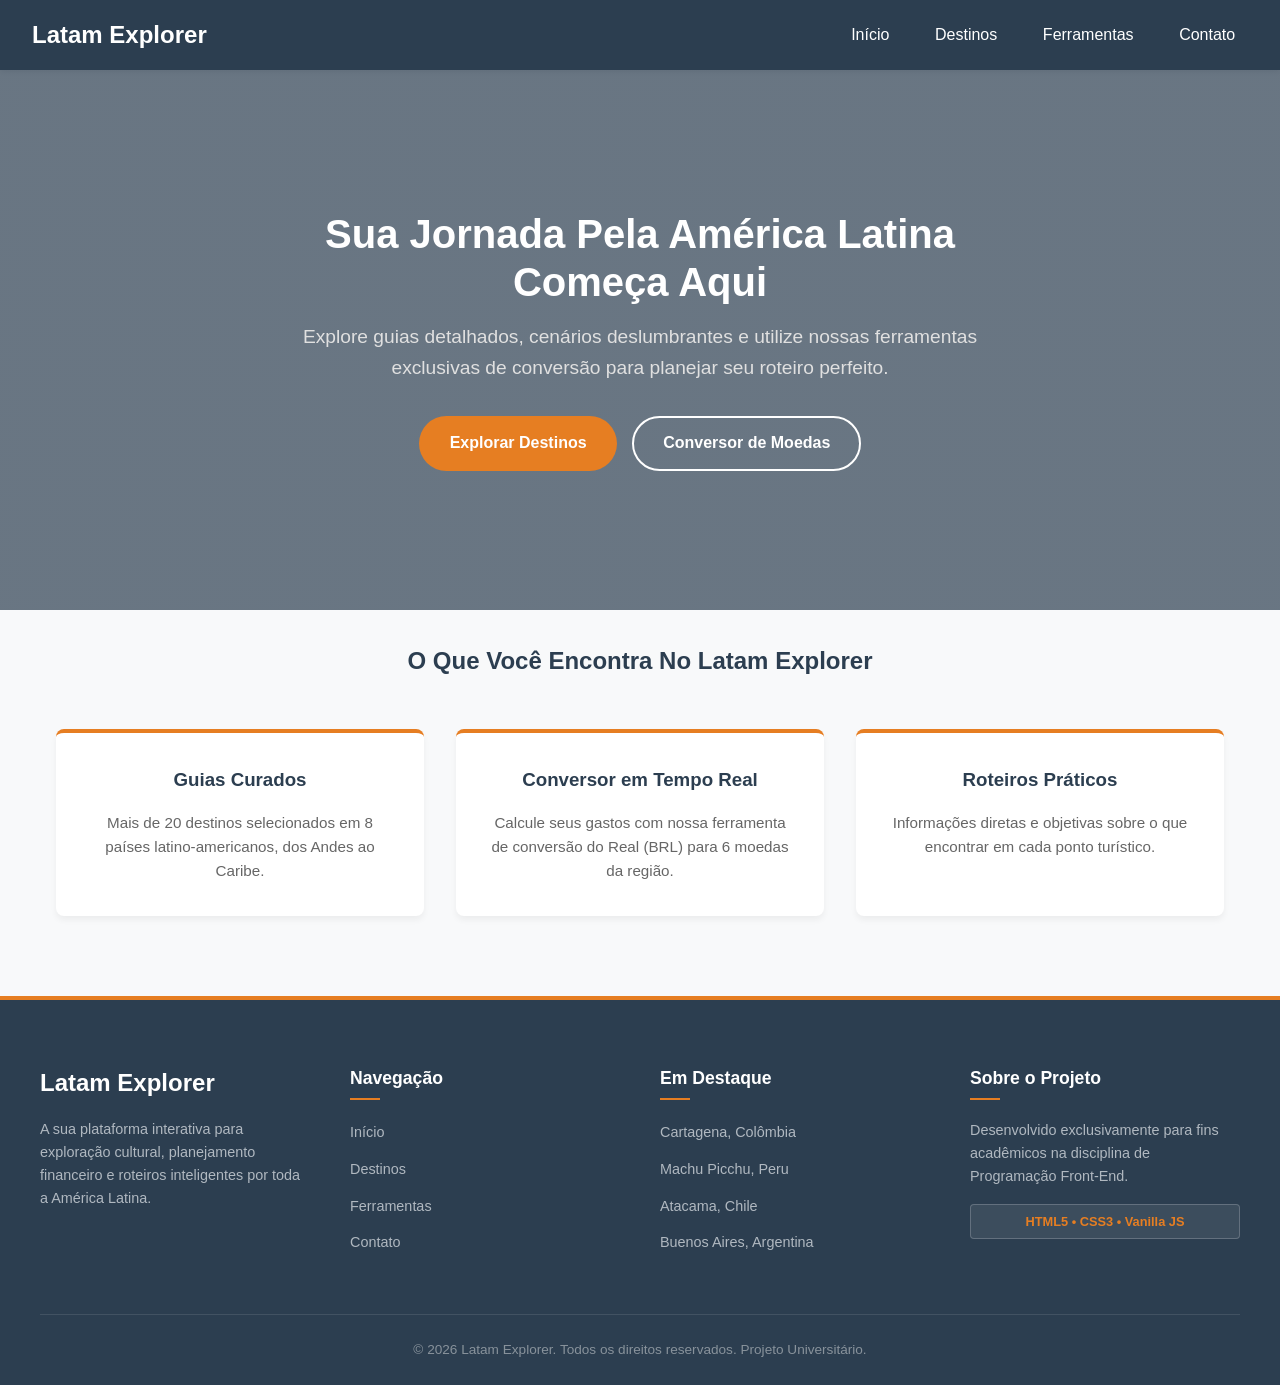
==== index.html @ 033f961c "feat: implementa conversor de moedas com FAQ e adiciona footer responsivo" ====
<!DOCTYPE html>
<html lang="pt-BR">

<head>
    <meta charset="UTF-8">
    <meta name="viewport" content="width=device-width, initial-scale=1.0">
    <meta name="description"
        content="Latam Explorer - A sua plataforma completa para descobrir destinos inacreditáveis, guias de viagem e utilitários financeiros para toda a América Latina.">
    <title>Latam Explorer | Descubra a América Latina</title>
    <link rel="stylesheet" href="css/style.css">
</head>

<body>
    <header>
        <div class="logo">Latam Explorer</div>
        <button id="btn-mobile" aria-label="Abrir Menu" aria-haspopup="true" aria-expanded="false">☰</button>
        <nav id="menu">
            <ul>
                <li><a href="index.html">Início</a></li>
                <li><a href="destinos.html">Destinos</a></li>
                <li><a href="ferramentas.html">Ferramentas</a></li>
                <li><a href="contato.html">Contato</a></li>
            </ul>
        </nav>
    </header>

    <main>
        <section class="hero">
            <div class="hero-content">
                <h1>Sua Jornada Pela América Latina Começa Aqui</h1>
                <p>Explore guias detalhados, cenários deslumbrantes e utilize nossas ferramentas exclusivas de conversão
                    para planejar seu roteiro perfeito.</p>
                <div class="hero-buttons">
                    <a href="destinos.html" class="btn btn-primary">Explorar Destinos</a>
                    <a href="ferramentas.html" class="btn btn-secondary">Conversor de Moedas</a>
                </div>
            </div>
        </section>

        <section class="features container">
            <h2 class="section-title">O Que Você Encontra No Latam Explorer</h2>
            <div class="grid-features">
                <div class="feature-card">
                    <h3>Guias Curados</h3>
                    <p>Mais de 20 destinos selecionados em 8 países latino-americanos, dos Andes ao Caribe.</p>
                </div>
                <div class="feature-card">
                    <h3>Conversor em Tempo Real</h3>
                    <p>Calcule seus gastos com nossa ferramenta de conversão do Real (BRL) para 6 moedas da região.</p>
                </div>
                <div class="feature-card">
                    <h3> Roteiros Práticos</h3>
                    <p>Informações diretas e objetivas sobre o que encontrar em cada ponto turístico.</p>
                </div>
            </div>
        </section>
    </main>

    <footer class="footer-moderno">
        <div class="footer-container">
            <!-- Coluna 1: Sobre -->
            <div class="footer-col">
                <span class="footer-logo">Latam Explorer</span>
                <p>A sua plataforma interativa para exploração cultural, planejamento financeiro e roteiros inteligentes
                    por toda a América Latina.</p>
            </div>

            <!-- Coluna 2: Navegação Rápida -->
            <div class="footer-col">
                <h4>Navegação</h4>
                <ul>
                    <li><a href="index.html">Início</a></li>
                    <li><a href="destinos.html">Destinos</a></li>
                    <li><a href="ferramentas.html">Ferramentas</a></li>
                    <li><a href="contato.html">Contato</a></li>
                </ul>
            </div>

            <!-- Coluna 3: Destinos Populares -->
            <div class="footer-col">
                <h4>Em Destaque</h4>
                <ul>
                    <li><a href="destinos.html">Cartagena, Colômbia</a></li>
                    <li><a href="destinos.html">Machu Picchu, Peru</a></li>
                    <li><a href="destinos.html">Atacama, Chile</a></li>
                    <li><a href="destinos.html">Buenos Aires, Argentina</a></li>
                </ul>
            </div>

            <!-- Coluna 4: Projeto Acadêmico -->
            <div class="footer-col">
                <h4>Sobre o Projeto</h4>
                <p>Desenvolvido exclusivamente para fins acadêmicos na disciplina de Programação Front-End.</p>
                <span class="tech-badge">HTML5 • CSS3 • Vanilla JS</span>
            </div>
        </div>

        <!-- Linha de Copyright -->
        <div class="footer-bottom">
            <p>&copy; 2026 Latam Explorer. Todos os direitos reservados. Projeto Universitário.</p>
        </div>
    </footer>

    <script type="module" src="js/main.js"></script>
</body>

</html>
---- css/style.css ----
:root {
    --primary-color: #2c3e50;
    --secondary-color: #e67e22;
    --bg-light: #f8f9fa;
    --text-dark: #333;
}

* {
    margin: 0;
    padding: 0;
    box-sizing: border-box;
}

body {
    display: flex;
    flex-direction: column;
    min-height: 100vh;
    margin: 0;
    font-family: 'Segoe UI', Tahoma, Geneva, Verdana, sans-serif;
    background-color: var(--bg-light);
    color: var(--text-dark);
    line-height: 1.6;
}

main {
    flex-grow: 1;
}

/* --- Header --- */
header {
    background-color: var(--primary-color);
    color: white;
    padding: 1rem 2rem;
    display: flex;
    justify-content: space-between;
    align-items: center;
    box-shadow: 0 2px 5px rgba(0, 0, 0, 0.1);
}

.logo {
    font-size: 1.5rem;
    font-weight: bold;
    color: white;
    text-decoration: none;
}

/* --- Menu de Navegação (Desktop) --- */
nav ul {
    list-style: none;
    display: flex;
    gap: 20px;
    margin: 0;
    padding: 0;
    align-items: center;
}

nav a {
    color: white;
    text-decoration: none;
    font-weight: 500;
    padding: 0.5rem 0.8rem;
    border-radius: 4px;
    transition: background-color 0.3s ease;
}

nav a:hover {
    background-color: rgba(255, 255, 255, 0.1);
}

/* --- Botão Mobile --- */
#btn-mobile {
    display: none;
    background: none;
    color: white;
    border: none;
    font-size: 1.5rem;
    cursor: pointer;
}

/* --- Container Geral --- */
.container {
    max-width: 1200px;
    margin: 0 auto;
    padding: 2rem 1rem;
}

.subtitulo {
    margin-bottom: 2rem;
    color: #666;
}

/* --- Hero Section (Início) --- */
.hero {
    background: linear-gradient(rgba(44, 62, 80, 0.7), rgba(44, 62, 80, 0.7)), url('../assets/hero-bg.jpg');
    background-size: cover;
    background-position: center;
    color: white;
    text-align: center;
    padding: 6rem 1rem;
    display: flex;
    justify-content: center;
    align-items: center;
    min-height: 60vh;
}

.hero-content {
    max-width: 700px;
}

.hero h1 {
    font-size: 2.5rem;
    margin-bottom: 1rem;
    line-height: 1.2;
}

.hero p {
    font-size: 1.2rem;
    margin-bottom: 2rem;
    color: #e0e0e0;
}

.hero-buttons {
    display: flex;
    gap: 15px;
    justify-content: center;
    flex-wrap: wrap;
}

/* --- Botões --- */
.btn {
    display: inline-block;
    padding: 0.8rem 1.8rem;
    border-radius: 30px;
    text-decoration: none;
    font-weight: bold;
    transition: all 0.3s ease;
    cursor: pointer;
    border: 2px solid transparent;
}

.btn-primary {
    background-color: var(--secondary-color);
    color: white;
}

.btn-primary:hover {
    background-color: #d35400;
    transform: scale(1.05);
}

.btn-secondary {
    background-color: transparent;
    color: white;
    border-color: white;
}

.btn-secondary:hover {
    background-color: white;
    color: var(--primary-color);
}

/* --- Features Section --- */
.section-title {
    text-align: center;
    margin-bottom: 3rem;
    color: var(--primary-color);
}

.grid-features {
    display: grid;
    grid-template-columns: repeat(auto-fit, minmax(250px, 1fr));
    gap: 2rem;
    padding-bottom: 3rem;
}

.feature-card {
    background: white;
    padding: 2rem;
    border-radius: 8px;
    text-align: center;
    box-shadow: 0 4px 6px rgba(0, 0, 0, 0.05);
    border-top: 4px solid var(--secondary-color);
}

.feature-card h3 {
    margin-bottom: 1rem;
    color: var(--primary-color);
}

.feature-card p {
    color: #666;
    font-size: 0.95rem;
}

/* --- Filtros por País --- */
.filtros-container {
    display: flex;
    flex-wrap: wrap;
    gap: 10px;
    margin-bottom: 2rem;
    justify-content: center;
}

.btn-filtro {
    background-color: white;
    color: var(--primary-color);
    border: 2px solid var(--primary-color);
    padding: 0.5rem 1rem;
    border-radius: 20px;
    cursor: pointer;
    font-weight: 600;
    transition: all 0.3s ease;
}

.btn-filtro:hover,
.btn-filtro.active {
    background-color: var(--primary-color);
    color: white;
}

/* --- Grid de Destinos --- */
.grid-destinos {
    display: grid;
    grid-template-columns: repeat(auto-fit, minmax(280px, 1fr));
    gap: 2rem;
    padding: 2rem 0;
}

/* --- Cards --- */
.card {
    background: white;
    border-radius: 8px;
    overflow: hidden;
    box-shadow: 0 4px 8px rgba(0, 0, 0, 0.1);
    transition: transform 0.3s ease;
    display: flex;
    flex-direction: column;
}

.card:hover {
    transform: translateY(-5px);
}

.card-img {
    width: 100%;
    height: 200px;
    object-fit: cover;
    background-color: #ddd;
}

.card-content {
    padding: 1.5rem;
    display: flex;
    flex-direction: column;
    flex-grow: 1;
}

.card-content h3 {
    margin-bottom: 0.5rem;
    color: var(--primary-color);
}

.card-content p {
    margin-bottom: 1.5rem;
    font-size: 0.95rem;
    color: #555;
    flex-grow: 1;
}

.btn-link {
    text-decoration: none;
    color: var(--secondary-color);
    font-weight: bold;
    align-self: flex-start;
}

/* --- Página de Ferramentas (Conversor Antigo) --- */
.card-ferramenta {
    max-width: 550px;
    margin: 3rem auto;
    background: white;
    padding: 2.5rem;
    border-radius: 12px;
    box-shadow: 0 8px 20px rgba(0, 0, 0, 0.08);
    border-top: 5px solid var(--secondary-color);
}

.card-ferramenta h2 {
    color: var(--primary-color);
    margin-bottom: 0.5rem;
    font-size: 1.6rem;
}

.card-ferramenta .subtitulo {
    font-size: 0.95rem;
    color: #666;
    margin-bottom: 2rem;
}

.card-ferramenta .btn {
    width: 100%;
    padding: 1rem;
    font-size: 1rem;
    margin-top: 0.5rem;
}

/* --- Caixa de Resultado Dinâmica --- */
.box-resultado {
    margin-top: 1.5rem;
    padding: 1.2rem;
    background-color: #f0f7f4;
    border-left: 4px solid #27ae60;
    border-radius: 4px;
    text-align: center;
}

.box-resultado p {
    font-size: 1.2rem;
    font-weight: bold;
    color: #2c3e50;
    margin: 0;
}

/* --- Novo Conversor (Estilo Wise) --- */
.card-ferramenta-moderno {
    max-width: 520px;
    margin: 2rem auto 4rem auto;
    background: white;
    padding: 2rem;
    border-radius: 24px;
    box-shadow: 0 12px 35px rgba(0, 0, 0, 0.1);
    border: 1px solid #eaeaea;
}

.taxa-info {
    text-align: center;
    margin-bottom: 1.5rem;
    font-size: 0.9rem;
    color: #555;
}

.taxa-info p {
    font-weight: bold;
    color: #1a8d44;
    font-size: 1.05rem;
    margin-top: 0.2rem;
}

.input-moeda-box {
    background-color: #f7f7f7;
    border: 1px solid #e0e0e0;
    border-radius: 16px;
    padding: 1rem 1.2rem;
    transition: border-color 0.2s ease, background-color 0.2s ease;
}

.input-moeda-box:focus-within {
    border-color: #1a8d44;
    background-color: #fff;
    box-shadow: 0 0 0 3px rgba(26, 141, 68, 0.15);
}

.input-moeda-box label {
    display: block;
    font-size: 0.85rem;
    color: #666;
    margin-bottom: 0.4rem;
    font-weight: 600;
}

.input-wrapper {
    display: flex;
    justify-content: space-between;
    align-items: center;
    gap: 10px;
}

.input-wrapper input {
    border: none;
    background: transparent;
    font-size: 1.6rem;
    font-weight: bold;
    color: #2c3e50;
    width: 60%;
    outline: none;
}

.input-wrapper select {
    border: none;
    background-color: #e8ecef;
    padding: 0.5rem 0.8rem;
    border-radius: 20px;
    font-size: 1rem;
    font-weight: bold;
    color: #2c3e50;
    cursor: pointer;
    outline: none;
    transition: background-color 0.2s ease;
}

.input-wrapper select:hover {
    background-color: #dde3e8;
}

.btn-inverter-wrapper {
    display: flex;
    justify-content: center;
    margin: -12px 0;
    position: relative;
    z-index: 2;
}

.btn-inverter {
    background-color: #aae5b8;
    color: #1a8d44;
    border: 3px solid white;
    width: 44px;
    height: 44px;
    border-radius: 50%;
    font-size: 1.3rem;
    cursor: pointer;
    display: flex;
    align-items: center;
    justify-content: center;
    transition: transform 0.3s ease, background-color 0.2s ease;
    box-shadow: 0 2px 8px rgba(0, 0, 0, 0.1);
}

.btn-inverter:hover {
    transform: rotate(180deg) scale(1.08);
    background-color: #8ce09e;
}

/* --- FAQ (Perguntas Frequentes) --- */
.faq-container {
    max-width: 700px;
    margin: 0 auto 4rem auto;
}

.faq-container h2 {
    text-align: center;
    font-size: 1.8rem;
    font-weight: 900;
    margin-bottom: 2rem;
    color: var(--primary-color);
    letter-spacing: -0.5px;
}

.faq-item {
    border-bottom: 1px solid #e0e0e0;
}

.faq-pergunta {
    width: 100%;
    background: none;
    border: none;
    padding: 1.5rem 0;
    display: flex;
    justify-content: space-between;
    align-items: center;
    text-align: left;
    font-size: 1.1rem;
    font-weight: bold;
    color: var(--primary-color);
    cursor: pointer;
}

.faq-icone {
    width: 32px;
    height: 32px;
    border-radius: 50%;
    background-color: #f0f0f0;
    display: flex;
    align-items: center;
    justify-content: center;
    font-size: 1.2rem;
    transition: transform 0.3s ease, background-color 0.3s ease;
}

.faq-item.active .faq-icone {
    transform: rotate(45deg);
    background-color: #aae5b8;
    color: #1a8d44;
}

.faq-resposta {
    max-height: 0;
    overflow: hidden;
    transition: max-height 0.3s ease;
}

.faq-resposta p {
    padding-bottom: 1.5rem;
    color: #555;
    line-height: 1.6;
    font-size: 0.95rem;
}

/* --- Formulários (Contato e Conversor) --- */
.contato-form {
    max-width: 600px;
    margin: 2rem auto;
    padding: 2rem;
    background: white;
    border-radius: 8px;
    box-shadow: 0 4px 6px rgba(0, 0, 0, 0.1);
}

.form-group {
    margin-bottom: 1.5rem;
    display: flex;
    flex-direction: column;
}

.form-group label {
    font-weight: 600;
    margin-bottom: 0.5rem;
    color: var(--primary-color);
    font-size: 0.95rem;
}

.form-group input,
.form-group select,
.form-group textarea {
    width: 100%;
    padding: 0.85rem;
    border: 1px solid #ccc;
    border-radius: 6px;
    font-size: 1rem;
    font-family: inherit;
    background-color: #fafafa;
    transition: border-color 0.3s ease, box-shadow 0.3s ease;
}

.form-group input:focus,
.form-group select:focus,
.form-group textarea:focus {
    outline: none;
    border-color: var(--secondary-color);
    box-shadow: 0 0 0 3px rgba(230, 126, 34, 0.15);
    background-color: white;
}

/* --- Footer Moderno --- */
.footer-moderno {
    background-color: var(--primary-color);
    color: #e0e0e0;
    padding: 4rem 1rem 1.5rem 1rem;
    margin-top: auto;
    border-top: 4px solid var(--secondary-color);
}

.footer-container {
    max-width: 1200px;
    margin: 0 auto;
    display: grid;
    grid-template-columns: repeat(auto-fit, minmax(220px, 1fr));
    gap: 2.5rem;
    padding-bottom: 3rem;
    border-bottom: 1px solid rgba(255, 255, 255, 0.1);
}

.footer-col {
    display: flex;
    flex-direction: column;
}

.footer-logo {
    font-size: 1.5rem;
    font-weight: bold;
    color: white;
    margin-bottom: 1rem;
    display: inline-block;
}

.footer-col h4 {
    color: white;
    font-size: 1.1rem;
    margin-bottom: 1.2rem;
    position: relative;
    padding-bottom: 0.5rem;
}

.footer-col h4::after {
    content: '';
    position: absolute;
    left: 0;
    bottom: 0;
    width: 30px;
    height: 2px;
    background-color: var(--secondary-color);
}

.footer-col p {
    font-size: 0.9rem;
    line-height: 1.6;
    color: #b0b8c0;
}

.footer-col ul {
    list-style: none;
    margin: 0;
    padding: 0;
}

.footer-col ul li {
    margin-bottom: 0.7rem;
}

.footer-col ul li a {
    color: #b0b8c0;
    text-decoration: none;
    font-size: 0.9rem;
    transition: color 0.3s ease, padding-left 0.3s ease;
}

.footer-col ul li a:hover {
    color: white;
    padding-left: 5px;
}

.tech-badge {
    display: inline-block;
    margin-top: 1rem;
    padding: 0.4rem 0.8rem;
    background-color: rgba(255, 255, 255, 0.08);
    border: 1px solid rgba(255, 255, 255, 0.2);
    border-radius: 4px;
    font-size: 0.8rem;
    font-weight: 600;
    color: var(--secondary-color);
    text-align: center;
}

.footer-bottom {
    max-width: 1200px;
    margin: 1.5rem auto 0 auto;
    text-align: center;
    font-size: 0.85rem;
    color: #88929b;
}

/* --- Responsividade (Mobile) --- */
@media (max-width: 768px) {
    #btn-mobile {
        display: block;
    }

    #menu {
        display: none;
        position: absolute;
        top: 60px;
        right: 0;
        width: 100%;
        background-color: var(--primary-color);
    }

    #menu.active {
        display: block;
    }

    nav ul {
        flex-direction: column;
        gap: 0;
    }

    nav a {
        display: block;
        padding: 1rem;
        text-align: center;
        border-top: 1px solid rgba(255, 255, 255, 0.1);
    }

    .hero {
        padding: 4rem 1rem;
        min-height: 50vh;
    }

    .hero h1 {
        font-size: 1.8rem;
    }

    .hero p {
        font-size: 1rem;
    }

    .hero-buttons {
        flex-direction: column;
        width: 100%;
    }

    .btn {
        width: 100%;
        text-align: center;
    }

    .card-ferramenta {
        margin: 1rem 0;
        padding: 1.5rem 1rem;
        border-radius: 8px;
    }

    .card-ferramenta h2 {
        font-size: 1.3rem;
    }

    .box-resultado p {
        font-size: 1rem;
    }

    .card-ferramenta-moderno {
        padding: 1.5rem 1rem;
        margin: 1rem 0 2rem 0;
        border-radius: 16px;
    }

    .input-wrapper input {
        font-size: 1.3rem;
        width: 55%;
    }

    .input-wrapper select {
        font-size: 0.9rem;
        padding: 0.4rem 0.6rem;
    }

    .faq-container h2 {
        font-size: 1.4rem;
    }

    .faq-pergunta {
        font-size: 0.95rem;
    }

    .footer-moderno {
        padding: 2.5rem 1rem 1rem 1rem;
        margin-top: 2rem;
    }

    .footer-container {
        gap: 1.8rem;
        padding-bottom: 2rem;
    }

    .footer-col {
        text-align: center;
        align-items: center;
    }

    .footer-col h4::after {
        left: 50%;
        transform: translateX(-50%);
    }

    .footer-col ul li a:hover {
        padding-left: 0;
    }
}
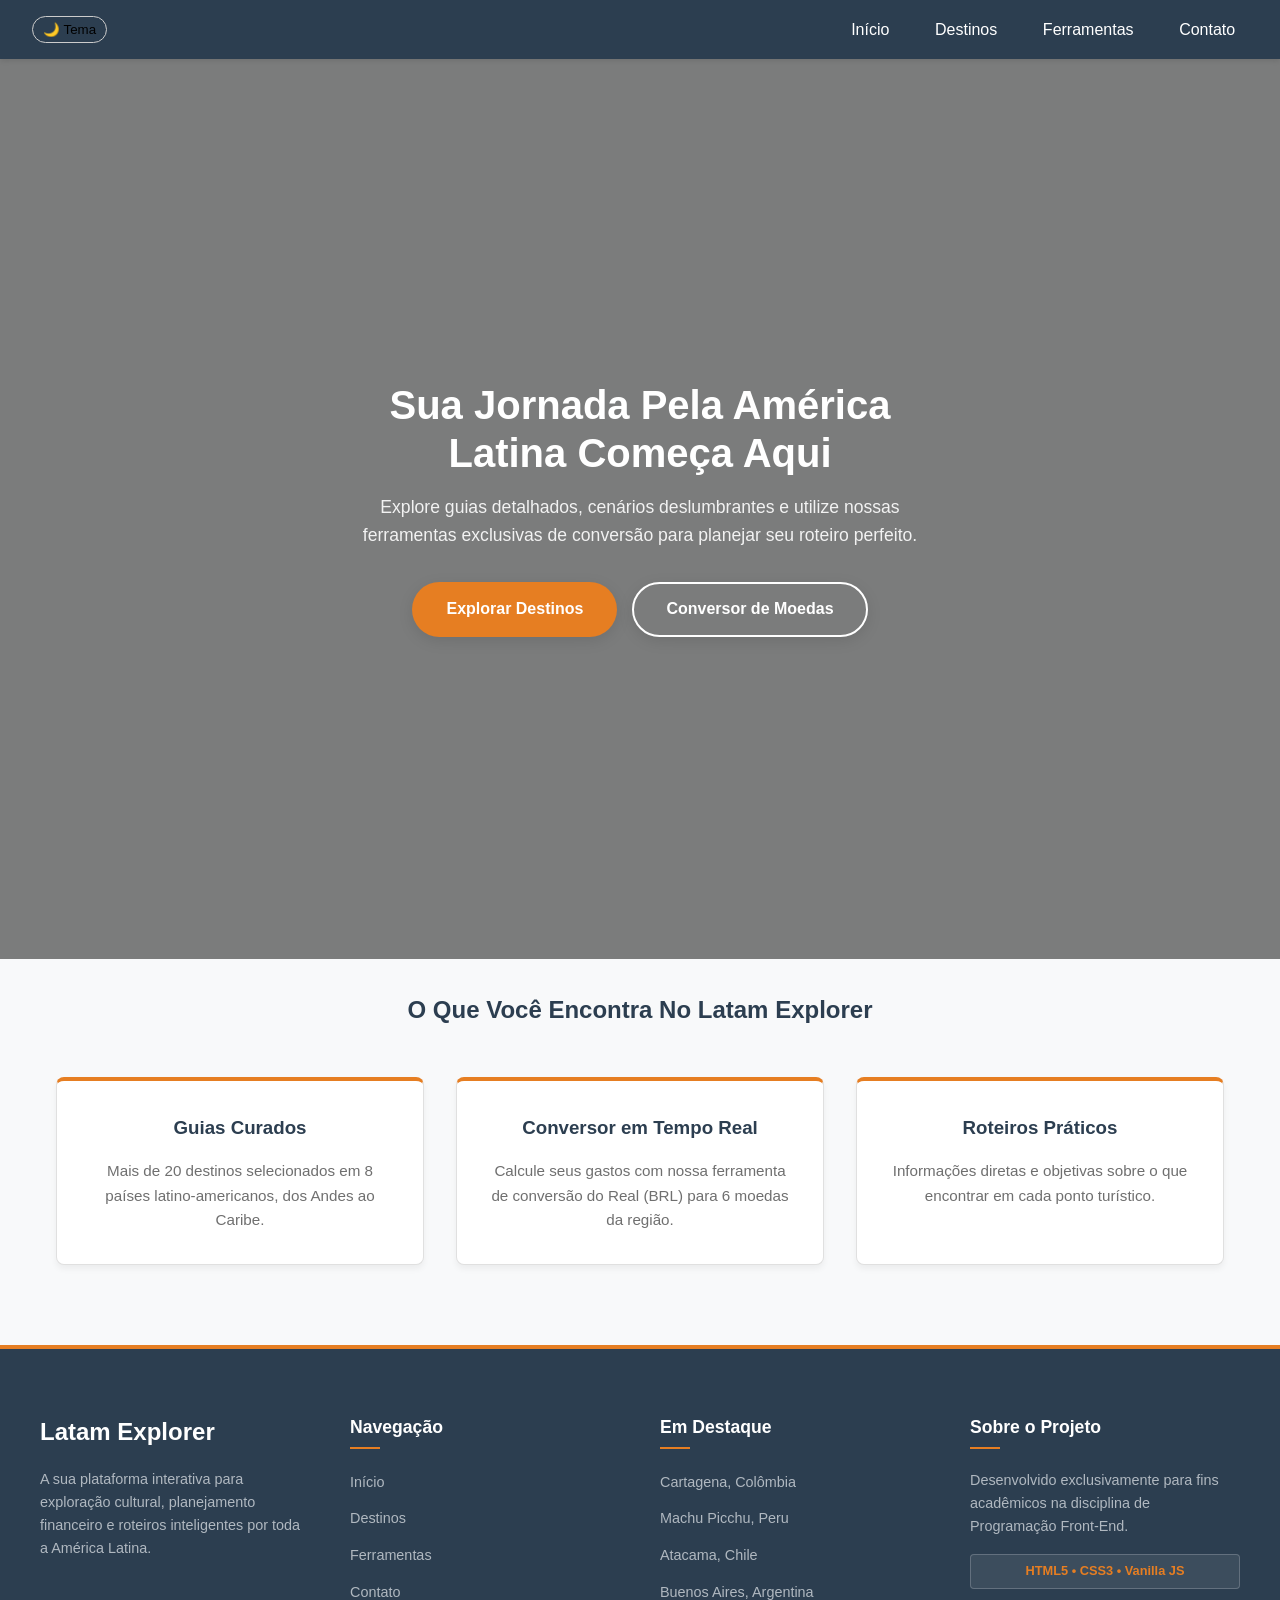
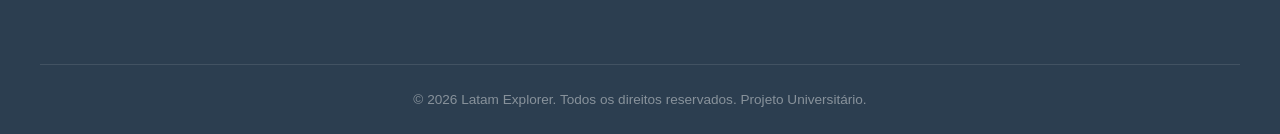
==== commit 0ecbcdad: "feat: adiciona imagem de fundo, centraliza hero-section e estiliza botões de navegação" ====
--- a/index.html
+++ b/index.html
@@ -6,14 +6,18 @@
     <meta name="viewport" content="width=device-width, initial-scale=1.0">
     <meta name="description"
         content="Latam Explorer - A sua plataforma completa para descobrir destinos inacreditáveis, guias de viagem e utilitários financeiros para toda a América Latina.">
-    <title>Latam Explorer | Descubra a América Latina</title>
+    <title>Latam Explorer</title>
     <link rel="stylesheet" href="css/style.css">
 </head>
 
 <body>
     <header>
-        <div class="logo">Latam Explorer</div>
-        <button id="btn-mobile" aria-label="Abrir Menu" aria-haspopup="true" aria-expanded="false">☰</button>
+        <div style="display: flex; align-items: center; gap: 15px;">
+            <button id="btn-theme"
+                style="background:none; border:1px solid #ccc; padding:5px 10px; border-radius:15px; cursor:pointer;">🌙
+                Tema</button>
+            <button id="btn-mobile" aria-label="Abrir Menu">☰</button>
+        </div>
         <nav id="menu">
             <ul>
                 <li><a href="index.html">Início</a></li>
@@ -25,15 +29,22 @@
     </header>
 
     <main>
-        <section class="hero">
+        <section class="hero-section">
             <div class="hero-content">
                 <h1>Sua Jornada Pela América Latina Começa Aqui</h1>
                 <p>Explore guias detalhados, cenários deslumbrantes e utilize nossas ferramentas exclusivas de conversão
                     para planejar seu roteiro perfeito.</p>
+
                 <div class="hero-buttons">
-                    <a href="destinos.html" class="btn btn-primary">Explorar Destinos</a>
-                    <a href="ferramentas.html" class="btn btn-secondary">Conversor de Moedas</a>
+                    <a href="destinos.html" class="btn btn-primary">
+                        Explorar Destinos
+                    </a>
+
+                    <a href="ferramentas.html" class="btn btn-secondary">
+                        Conversor de Moedas
+                    </a>
                 </div>
+            </div>
             </div>
         </section>
 
--- a/css/style.css
+++ b/css/style.css
@@ -1,10 +1,27 @@
+/* ==========================================================================
+   1. VARIÁVEIS E TEMA (DARK MODE)
+   ========================================================================== */
 :root {
     --primary-color: #2c3e50;
     --secondary-color: #e67e22;
     --bg-light: #f8f9fa;
     --text-dark: #333;
-}
-
+    --card-bg: #ffffff;
+    --border-color: #e0e0e0;
+}
+
+/* --- Tema Dark Mode --- */
+[data-theme="dark"] {
+    --bg-light: #121212;
+    --text-dark: #e0e0e0;
+    --card-bg: #1e1e1e;
+    --border-color: #333333;
+}
+
+
+/* ==========================================================================
+   2. BASE E LAYOUT GERAL
+   ========================================================================== */
 * {
     margin: 0;
     padding: 0;
@@ -20,6 +37,7 @@
     background-color: var(--bg-light);
     color: var(--text-dark);
     line-height: 1.6;
+    transition: background-color 0.3s ease, color 0.3s ease;
 }
 
 main {
@@ -28,6 +46,8 @@
 
 /* --- Header --- */
 header {
+    position: relative;
+    z-index: 1000;
     background-color: var(--primary-color);
     color: white;
     padding: 1rem 2rem;
@@ -35,6 +55,12 @@
     justify-content: space-between;
     align-items: center;
     box-shadow: 0 2px 5px rgba(0, 0, 0, 0.1);
+}
+
+.page-header {
+    text-align: center;
+    margin: 0 auto 2rem auto;
+    max-width: 800px;
 }
 
 .logo {
@@ -86,7 +112,8 @@
 
 .subtitulo {
     margin-bottom: 2rem;
-    color: #666;
+    color: var(--text-dark);
+    opacity: 0.7;
 }
 
 /* --- Hero Section (Início) --- */
@@ -103,8 +130,42 @@
     min-height: 60vh;
 }
 
+/* Container que envolve o conteúdo da página inicial (Estilo Parallax Fixo) */
+.hero-section {
+    background-image: url('https://images.openai.com/static-rsc-4/aBUroQYHBvQuEJxjXoneXDt2TBZSho1ijrZGRYrfNDwp98wpntPv3_xW5PpnB9-7lArK-gYWExbDPETE409_QKiV1glv_udfU5Fkt9Sl0cgHdOHsDJmwI2AS8d-G1NpppNFetw11tIo5Lnn2NF9FFMBXnlXUz7MyIWfqCzGX19a9FB4taNOyIcQQBI6swQQp?purpose=fullsize');
+    background-size: cover;
+    background-position: center;
+    background-repeat: no-repeat;
+    background-attachment: fixed;
+    /* Adiciona uma camada escura para o texto branco continuar legível */
+    background-blend-mode: overlay;
+    background-color: rgba(0, 0, 0, 0.5);
+    min-height: 100vh;
+    display: flex;
+    flex-direction: column;
+    justify-content: center;
+    align-items: center;
+    color: white;
+    padding: 2rem;
+    text-align: center;
+}
+
+/* Container específico para o texto não ficar gigante em telas wide */
 .hero-content {
-    max-width: 700px;
+    max-width: 600px;
+    margin: 0 auto;
+}
+
+.hero-content h1 {
+    font-size: 2.5rem;
+    margin-bottom: 1rem;
+    line-height: 1.2;
+}
+
+.hero-content p {
+    font-size: 1.1rem;
+    margin-bottom: 2rem;
+    opacity: 0.9;
 }
 
 .hero h1 {
@@ -119,6 +180,13 @@
     color: #e0e0e0;
 }
 
+/* Ajuste fino dos botões */
+.hero-buttons {
+    display: flex;
+    justify-content: center;
+    gap: 1rem;
+}
+
 .hero-buttons {
     display: flex;
     gap: 15px;
@@ -129,13 +197,14 @@
 /* --- Botões --- */
 .btn {
     display: inline-block;
-    padding: 0.8rem 1.8rem;
+    padding: 0.8rem 2rem;
     border-radius: 30px;
     text-decoration: none;
     font-weight: bold;
     transition: all 0.3s ease;
     cursor: pointer;
     border: 2px solid transparent;
+    box-shadow: 0 4px 15px rgba(0, 0, 0, 0.1);
 }
 
 .btn-primary {
@@ -150,13 +219,21 @@
 
 .btn-secondary {
     background-color: transparent;
-    color: white;
     border-color: white;
+    color: white;
 }
 
 .btn-secondary:hover {
     background-color: white;
     color: var(--primary-color);
+}
+
+/* Ajuste fino dos botões */
+.hero-buttons {
+    display: flex;
+    gap: 15px;
+    justify-content: center;
+    flex-wrap: wrap;
 }
 
 /* --- Features Section --- */
@@ -171,374 +248,6 @@
     grid-template-columns: repeat(auto-fit, minmax(250px, 1fr));
     gap: 2rem;
     padding-bottom: 3rem;
-}
-
-.feature-card {
-    background: white;
-    padding: 2rem;
-    border-radius: 8px;
-    text-align: center;
-    box-shadow: 0 4px 6px rgba(0, 0, 0, 0.05);
-    border-top: 4px solid var(--secondary-color);
-}
-
-.feature-card h3 {
-    margin-bottom: 1rem;
-    color: var(--primary-color);
-}
-
-.feature-card p {
-    color: #666;
-    font-size: 0.95rem;
-}
-
-/* --- Filtros por País --- */
-.filtros-container {
-    display: flex;
-    flex-wrap: wrap;
-    gap: 10px;
-    margin-bottom: 2rem;
-    justify-content: center;
-}
-
-.btn-filtro {
-    background-color: white;
-    color: var(--primary-color);
-    border: 2px solid var(--primary-color);
-    padding: 0.5rem 1rem;
-    border-radius: 20px;
-    cursor: pointer;
-    font-weight: 600;
-    transition: all 0.3s ease;
-}
-
-.btn-filtro:hover,
-.btn-filtro.active {
-    background-color: var(--primary-color);
-    color: white;
-}
-
-/* --- Grid de Destinos --- */
-.grid-destinos {
-    display: grid;
-    grid-template-columns: repeat(auto-fit, minmax(280px, 1fr));
-    gap: 2rem;
-    padding: 2rem 0;
-}
-
-/* --- Cards --- */
-.card {
-    background: white;
-    border-radius: 8px;
-    overflow: hidden;
-    box-shadow: 0 4px 8px rgba(0, 0, 0, 0.1);
-    transition: transform 0.3s ease;
-    display: flex;
-    flex-direction: column;
-}
-
-.card:hover {
-    transform: translateY(-5px);
-}
-
-.card-img {
-    width: 100%;
-    height: 200px;
-    object-fit: cover;
-    background-color: #ddd;
-}
-
-.card-content {
-    padding: 1.5rem;
-    display: flex;
-    flex-direction: column;
-    flex-grow: 1;
-}
-
-.card-content h3 {
-    margin-bottom: 0.5rem;
-    color: var(--primary-color);
-}
-
-.card-content p {
-    margin-bottom: 1.5rem;
-    font-size: 0.95rem;
-    color: #555;
-    flex-grow: 1;
-}
-
-.btn-link {
-    text-decoration: none;
-    color: var(--secondary-color);
-    font-weight: bold;
-    align-self: flex-start;
-}
-
-/* --- Página de Ferramentas (Conversor Antigo) --- */
-.card-ferramenta {
-    max-width: 550px;
-    margin: 3rem auto;
-    background: white;
-    padding: 2.5rem;
-    border-radius: 12px;
-    box-shadow: 0 8px 20px rgba(0, 0, 0, 0.08);
-    border-top: 5px solid var(--secondary-color);
-}
-
-.card-ferramenta h2 {
-    color: var(--primary-color);
-    margin-bottom: 0.5rem;
-    font-size: 1.6rem;
-}
-
-.card-ferramenta .subtitulo {
-    font-size: 0.95rem;
-    color: #666;
-    margin-bottom: 2rem;
-}
-
-.card-ferramenta .btn {
-    width: 100%;
-    padding: 1rem;
-    font-size: 1rem;
-    margin-top: 0.5rem;
-}
-
-/* --- Caixa de Resultado Dinâmica --- */
-.box-resultado {
-    margin-top: 1.5rem;
-    padding: 1.2rem;
-    background-color: #f0f7f4;
-    border-left: 4px solid #27ae60;
-    border-radius: 4px;
-    text-align: center;
-}
-
-.box-resultado p {
-    font-size: 1.2rem;
-    font-weight: bold;
-    color: #2c3e50;
-    margin: 0;
-}
-
-/* --- Novo Conversor (Estilo Wise) --- */
-.card-ferramenta-moderno {
-    max-width: 520px;
-    margin: 2rem auto 4rem auto;
-    background: white;
-    padding: 2rem;
-    border-radius: 24px;
-    box-shadow: 0 12px 35px rgba(0, 0, 0, 0.1);
-    border: 1px solid #eaeaea;
-}
-
-.taxa-info {
-    text-align: center;
-    margin-bottom: 1.5rem;
-    font-size: 0.9rem;
-    color: #555;
-}
-
-.taxa-info p {
-    font-weight: bold;
-    color: #1a8d44;
-    font-size: 1.05rem;
-    margin-top: 0.2rem;
-}
-
-.input-moeda-box {
-    background-color: #f7f7f7;
-    border: 1px solid #e0e0e0;
-    border-radius: 16px;
-    padding: 1rem 1.2rem;
-    transition: border-color 0.2s ease, background-color 0.2s ease;
-}
-
-.input-moeda-box:focus-within {
-    border-color: #1a8d44;
-    background-color: #fff;
-    box-shadow: 0 0 0 3px rgba(26, 141, 68, 0.15);
-}
-
-.input-moeda-box label {
-    display: block;
-    font-size: 0.85rem;
-    color: #666;
-    margin-bottom: 0.4rem;
-    font-weight: 600;
-}
-
-.input-wrapper {
-    display: flex;
-    justify-content: space-between;
-    align-items: center;
-    gap: 10px;
-}
-
-.input-wrapper input {
-    border: none;
-    background: transparent;
-    font-size: 1.6rem;
-    font-weight: bold;
-    color: #2c3e50;
-    width: 60%;
-    outline: none;
-}
-
-.input-wrapper select {
-    border: none;
-    background-color: #e8ecef;
-    padding: 0.5rem 0.8rem;
-    border-radius: 20px;
-    font-size: 1rem;
-    font-weight: bold;
-    color: #2c3e50;
-    cursor: pointer;
-    outline: none;
-    transition: background-color 0.2s ease;
-}
-
-.input-wrapper select:hover {
-    background-color: #dde3e8;
-}
-
-.btn-inverter-wrapper {
-    display: flex;
-    justify-content: center;
-    margin: -12px 0;
-    position: relative;
-    z-index: 2;
-}
-
-.btn-inverter {
-    background-color: #aae5b8;
-    color: #1a8d44;
-    border: 3px solid white;
-    width: 44px;
-    height: 44px;
-    border-radius: 50%;
-    font-size: 1.3rem;
-    cursor: pointer;
-    display: flex;
-    align-items: center;
-    justify-content: center;
-    transition: transform 0.3s ease, background-color 0.2s ease;
-    box-shadow: 0 2px 8px rgba(0, 0, 0, 0.1);
-}
-
-.btn-inverter:hover {
-    transform: rotate(180deg) scale(1.08);
-    background-color: #8ce09e;
-}
-
-/* --- FAQ (Perguntas Frequentes) --- */
-.faq-container {
-    max-width: 700px;
-    margin: 0 auto 4rem auto;
-}
-
-.faq-container h2 {
-    text-align: center;
-    font-size: 1.8rem;
-    font-weight: 900;
-    margin-bottom: 2rem;
-    color: var(--primary-color);
-    letter-spacing: -0.5px;
-}
-
-.faq-item {
-    border-bottom: 1px solid #e0e0e0;
-}
-
-.faq-pergunta {
-    width: 100%;
-    background: none;
-    border: none;
-    padding: 1.5rem 0;
-    display: flex;
-    justify-content: space-between;
-    align-items: center;
-    text-align: left;
-    font-size: 1.1rem;
-    font-weight: bold;
-    color: var(--primary-color);
-    cursor: pointer;
-}
-
-.faq-icone {
-    width: 32px;
-    height: 32px;
-    border-radius: 50%;
-    background-color: #f0f0f0;
-    display: flex;
-    align-items: center;
-    justify-content: center;
-    font-size: 1.2rem;
-    transition: transform 0.3s ease, background-color 0.3s ease;
-}
-
-.faq-item.active .faq-icone {
-    transform: rotate(45deg);
-    background-color: #aae5b8;
-    color: #1a8d44;
-}
-
-.faq-resposta {
-    max-height: 0;
-    overflow: hidden;
-    transition: max-height 0.3s ease;
-}
-
-.faq-resposta p {
-    padding-bottom: 1.5rem;
-    color: #555;
-    line-height: 1.6;
-    font-size: 0.95rem;
-}
-
-/* --- Formulários (Contato e Conversor) --- */
-.contato-form {
-    max-width: 600px;
-    margin: 2rem auto;
-    padding: 2rem;
-    background: white;
-    border-radius: 8px;
-    box-shadow: 0 4px 6px rgba(0, 0, 0, 0.1);
-}
-
-.form-group {
-    margin-bottom: 1.5rem;
-    display: flex;
-    flex-direction: column;
-}
-
-.form-group label {
-    font-weight: 600;
-    margin-bottom: 0.5rem;
-    color: var(--primary-color);
-    font-size: 0.95rem;
-}
-
-.form-group input,
-.form-group select,
-.form-group textarea {
-    width: 100%;
-    padding: 0.85rem;
-    border: 1px solid #ccc;
-    border-radius: 6px;
-    font-size: 1rem;
-    font-family: inherit;
-    background-color: #fafafa;
-    transition: border-color 0.3s ease, box-shadow 0.3s ease;
-}
-
-.form-group input:focus,
-.form-group select:focus,
-.form-group textarea:focus {
-    outline: none;
-    border-color: var(--secondary-color);
-    box-shadow: 0 0 0 3px rgba(230, 126, 34, 0.15);
-    background-color: white;
 }
 
 /* --- Footer Moderno --- */
@@ -640,28 +349,462 @@
     color: #88929b;
 }
 
-/* --- Responsividade (Mobile) --- */
+
+/* ==========================================================================
+   3. COMPONENTES (CARDS, MODAIS E TOASTS)
+   ========================================================================== */
+
+/* --- Features / Cards de Destaque --- */
+.feature-card {
+    background-color: var(--card-bg);
+    border: 1px solid var(--border-color);
+    padding: 2rem;
+    border-radius: 8px;
+    text-align: center;
+    box-shadow: 0 4px 6px rgba(0, 0, 0, 0.05);
+    border-top: 4px solid var(--secondary-color);
+}
+
+.feature-card h3 {
+    margin-bottom: 1rem;
+    color: var(--primary-color);
+}
+
+.feature-card p {
+    color: var(--text-dark);
+    font-size: 0.95rem;
+    opacity: 0.7;
+}
+
+/* --- Filtros por País --- */
+.filtros-container {
+    display: flex;
+    flex-wrap: wrap;
+    gap: 10px;
+    margin-bottom: 2rem;
+    justify-content: center;
+}
+
+.btn-filtro {
+    background-color: var(--card-bg);
+    color: var(--primary-color);
+    border: 2px solid var(--primary-color);
+    padding: 0.5rem 1rem;
+    border-radius: 20px;
+    cursor: pointer;
+    font-weight: 600;
+    transition: all 0.3s ease;
+}
+
+.btn-filtro:hover,
+.btn-filtro.active {
+    background-color: var(--primary-color);
+    color: white;
+}
+
+/* --- Grid e Cards de Destinos --- */
+.grid-destinos {
+    display: grid;
+    grid-template-columns: repeat(auto-fit, minmax(280px, 1fr));
+    gap: 2rem;
+    padding: 2rem 0;
+}
+
+.card {
+    background: var(--card-bg);
+    border-radius: 8px;
+    overflow: hidden;
+    box-shadow: 0 4px 8px rgba(0, 0, 0, 0.1);
+    transition: transform 0.3s ease;
+    display: flex;
+    flex-direction: column;
+}
+
+.card:hover {
+    transform: translateY(-5px);
+}
+
+.card-img {
+    width: 100%;
+    height: 200px;
+    object-fit: cover;
+    background-color: #ddd;
+}
+
+.card-content {
+    padding: 1.5rem;
+    display: flex;
+    flex-direction: column;
+    flex-grow: 1;
+}
+
+.card-content h3 {
+    margin-bottom: 0.5rem;
+    color: var(--primary-color);
+}
+
+.card-content p {
+    margin-bottom: 1.5rem;
+    font-size: 0.95rem;
+    color: var(--text-dark);
+    opacity: 0.7;
+    flex-grow: 1;
+}
+
+.btn-link {
+    text-decoration: none;
+    color: var(--secondary-color);
+    font-weight: bold;
+    align-self: flex-start;
+}
+
+/* --- Ferramentas (Conversor Antigo) --- */
+.card-ferramenta {
+    max-width: 550px;
+    margin: 3rem auto;
+    background: var(--card-bg);
+    padding: 2.5rem;
+    border-radius: 12px;
+    box-shadow: 0 8px 20px rgba(0, 0, 0, 0.08);
+    border-top: 5px solid var(--secondary-color);
+}
+
+.card-ferramenta h2 {
+    color: var(--primary-color);
+    margin-bottom: 0.5rem;
+    font-size: 1.6rem;
+}
+
+.card-ferramenta .subtitulo {
+    font-size: 0.95rem;
+    margin-bottom: 2rem;
+}
+
+.card-ferramenta .btn {
+    width: 100%;
+    padding: 1rem;
+    font-size: 1rem;
+    margin-top: 0.5rem;
+}
+
+.box-resultado {
+    margin-top: 1.5rem;
+    padding: 1.2rem;
+    background-color: #f0f7f4;
+    border-left: 4px solid #27ae60;
+    border-radius: 4px;
+    text-align: center;
+}
+
+.box-resultado p {
+    font-size: 1.2rem;
+    font-weight: bold;
+    color: #2c3e50;
+    margin: 0;
+}
+
+/* --- Novo Conversor (Estilo Wise) --- */
+.card-ferramenta-moderno {
+    max-width: 520px;
+    margin: 2rem auto 4rem auto;
+    background: var(--card-bg);
+    padding: 2rem;
+    border-radius: 24px;
+    box-shadow: 0 12px 35px rgba(0, 0, 0, 0.1);
+    border: 1px solid var(--border-color);
+}
+
+.taxa-info {
+    text-align: center;
+    margin-bottom: 1.5rem;
+    font-size: 0.9rem;
+    color: var(--text-dark);
+    opacity: 0.7;
+}
+
+.taxa-info p {
+    font-weight: bold;
+    color: #1a8d44;
+    font-size: 1.05rem;
+    margin-top: 0.2rem;
+}
+
+.input-moeda-box {
+    background-color: var(--bg-light);
+    border: 1px solid var(--border-color);
+    border-radius: 16px;
+    padding: 1rem 1.2rem;
+    transition: border-color 0.2s ease, background-color 0.2s ease;
+}
+
+.input-moeda-box:focus-within {
+    border-color: #1a8d44;
+    background-color: var(--card-bg);
+    box-shadow: 0 0 0 3px rgba(26, 141, 68, 0.15);
+}
+
+.input-moeda-box label {
+    display: block;
+    font-size: 0.85rem;
+    color: var(--text-dark);
+    opacity: 0.7;
+    margin-bottom: 0.4rem;
+    font-weight: 600;
+}
+
+.input-wrapper {
+    display: flex;
+    justify-content: space-between;
+    align-items: center;
+    gap: 10px;
+}
+
+.input-wrapper input {
+    border: none;
+    background: transparent;
+    font-size: 1.6rem;
+    font-weight: bold;
+    color: var(--text-dark);
+    width: 60%;
+    outline: none;
+}
+
+.input-wrapper select {
+    border: none;
+    background-color: var(--bg-light);
+    padding: 0.5rem 0.8rem;
+    border-radius: 20px;
+    font-size: 1rem;
+    font-weight: bold;
+    color: var(--text-dark);
+    cursor: pointer;
+    outline: none;
+    transition: background-color 0.2s ease;
+}
+
+.input-wrapper select:hover {
+    background-color: var(--border-color);
+}
+
+.btn-inverter-wrapper {
+    display: flex;
+    justify-content: center;
+    margin: -12px 0;
+    position: relative;
+    z-index: 2;
+}
+
+.btn-inverter {
+    background-color: #aae5b8;
+    color: #1a8d44;
+    border: 3px solid var(--card-bg);
+    width: 44px;
+    height: 44px;
+    border-radius: 50%;
+    font-size: 1.3rem;
+    cursor: pointer;
+    display: flex;
+    align-items: center;
+    justify-content: center;
+    transition: transform 0.3s ease, background-color 0.2s ease;
+    box-shadow: 0 2px 8px rgba(0, 0, 0, 0.1);
+}
+
+.btn-inverter:hover {
+    transform: rotate(180deg) scale(1.08);
+    background-color: #8ce09e;
+}
+
+/* --- FAQ --- */
+.faq-container {
+    max-width: 700px;
+    margin: 0 auto 4rem auto;
+}
+
+.faq-container h2 {
+    text-align: center;
+    font-size: 1.8rem;
+    font-weight: 900;
+    margin-bottom: 2rem;
+    color: var(--primary-color);
+    letter-spacing: -0.5px;
+}
+
+.faq-item {
+    border-bottom: 1px solid var(--border-color);
+}
+
+.faq-pergunta {
+    width: 100%;
+    background: none;
+    border: none;
+    padding: 1.5rem 0;
+    display: flex;
+    justify-content: space-between;
+    align-items: center;
+    text-align: left;
+    font-size: 1.1rem;
+    font-weight: bold;
+    color: var(--primary-color);
+    cursor: pointer;
+}
+
+.faq-icone {
+    width: 32px;
+    height: 32px;
+    border-radius: 50%;
+    background-color: var(--bg-light);
+    display: flex;
+    align-items: center;
+    justify-content: center;
+    font-size: 1.2rem;
+    transition: transform 0.3s ease, background-color 0.3s ease;
+}
+
+.faq-item.active .faq-icone {
+    transform: rotate(45deg);
+    background-color: #aae5b8;
+    color: #1a8d44;
+}
+
+.faq-resposta {
+    max-height: 0;
+    overflow: hidden;
+    transition: max-height 0.3s ease;
+}
+
+.faq-resposta p {
+    padding-bottom: 1.5rem;
+    color: var(--text-dark);
+    opacity: 0.8;
+    line-height: 1.6;
+    font-size: 0.95rem;
+}
+
+/* --- Formulários --- */
+.contato-form {
+    max-width: 600px;
+    margin: 2rem auto;
+    padding: 2rem;
+    background: var(--card-bg);
+    border-radius: 8px;
+    box-shadow: 0 4px 6px rgba(0, 0, 0, 0.1);
+}
+
+.form-group {
+    margin-bottom: 1.5rem;
+    display: flex;
+    flex-direction: column;
+}
+
+.form-group label {
+    font-weight: 600;
+    margin-bottom: 0.5rem;
+    color: var(--primary-color);
+    font-size: 0.95rem;
+}
+
+.form-group input,
+.form-group select,
+.form-group textarea {
+    width: 100%;
+    padding: 0.85rem;
+    border: 1px solid var(--border-color);
+    border-radius: 6px;
+    font-size: 1rem;
+    font-family: inherit;
+    background-color: var(--bg-light);
+    color: var(--text-dark);
+    transition: border-color 0.3s ease, box-shadow 0.3s ease;
+}
+
+.form-group input:focus,
+.form-group select:focus,
+.form-group textarea:focus {
+    outline: none;
+    border-color: var(--secondary-color);
+    box-shadow: 0 0 0 3px rgba(230, 126, 34, 0.15);
+    background-color: var(--card-bg);
+}
+
+/* --- Modal / Lightbox --- */
+.modal-overlay {
+    position: fixed;
+    top: 0;
+    left: 0;
+    width: 100%;
+    height: 100%;
+    background: rgba(0, 0, 0, 0.7);
+    display: none;
+    justify-content: center;
+    align-items: center;
+    z-index: 2000;
+    padding: 1rem;
+}
+
+.modal-overlay.active {
+    display: flex;
+}
+
+.modal-content {
+    background-color: var(--card-bg);
+    color: var(--text-dark);
+    max-width: 500px;
+    width: 100%;
+    border-radius: 12px;
+    padding: 2rem;
+    position: relative;
+    box-shadow: 0 10px 30px rgba(0, 0, 0, 0.5);
+    max-height: 85vh;
+    overflow-y: auto;
+    border: 1px solid var(--border-color);
+}
+
+.btn-fechar-modal {
+    position: absolute;
+    top: 15px;
+    right: 20px;
+    background: none;
+    border: none;
+    font-size: 1.8rem;
+    color: var(--text-dark);
+    cursor: pointer;
+}
+
+
+/* ==========================================================================
+   4. RESPONSIVIDADE (MOBILE)
+   ========================================================================== */
 @media (max-width: 768px) {
+
+    /* Base Mobile */
     #btn-mobile {
         display: block;
+        background: none;
+        border: none;
+        color: white;
+        font-size: 1.8rem;
+        cursor: pointer;
     }
 
     #menu {
         display: none;
         position: absolute;
-        top: 60px;
-        right: 0;
+        top: 100%;
+        left: 0;
         width: 100%;
         background-color: var(--primary-color);
+        box-shadow: 0 4px 6px rgba(0, 0, 0, 0.2);
     }
 
     #menu.active {
         display: block;
     }
 
-    nav ul {
+    #menu ul {
         flex-direction: column;
-        gap: 0;
+        padding: 1rem 0;
+        gap: 10px;
     }
 
     nav a {
@@ -694,6 +837,31 @@
         text-align: center;
     }
 
+    .footer-moderno {
+        padding: 2.5rem 1rem 1rem 1rem;
+        margin-top: 2rem;
+    }
+
+    .footer-container {
+        gap: 1.8rem;
+        padding-bottom: 2rem;
+    }
+
+    .footer-col {
+        text-align: center;
+        align-items: center;
+    }
+
+    .footer-col h4::after {
+        left: 50%;
+        transform: translateX(-50%);
+    }
+
+    .footer-col ul li a:hover {
+        padding-left: 0;
+    }
+
+    /* Componentes Mobile */
     .card-ferramenta {
         margin: 1rem 0;
         padding: 1.5rem 1rem;
@@ -731,28 +899,4 @@
     .faq-pergunta {
         font-size: 0.95rem;
     }
-
-    .footer-moderno {
-        padding: 2.5rem 1rem 1rem 1rem;
-        margin-top: 2rem;
-    }
-
-    .footer-container {
-        gap: 1.8rem;
-        padding-bottom: 2rem;
-    }
-
-    .footer-col {
-        text-align: center;
-        align-items: center;
-    }
-
-    .footer-col h4::after {
-        left: 50%;
-        transform: translateX(-50%);
-    }
-
-    .footer-col ul li a:hover {
-        padding-left: 0;
-    }
 }
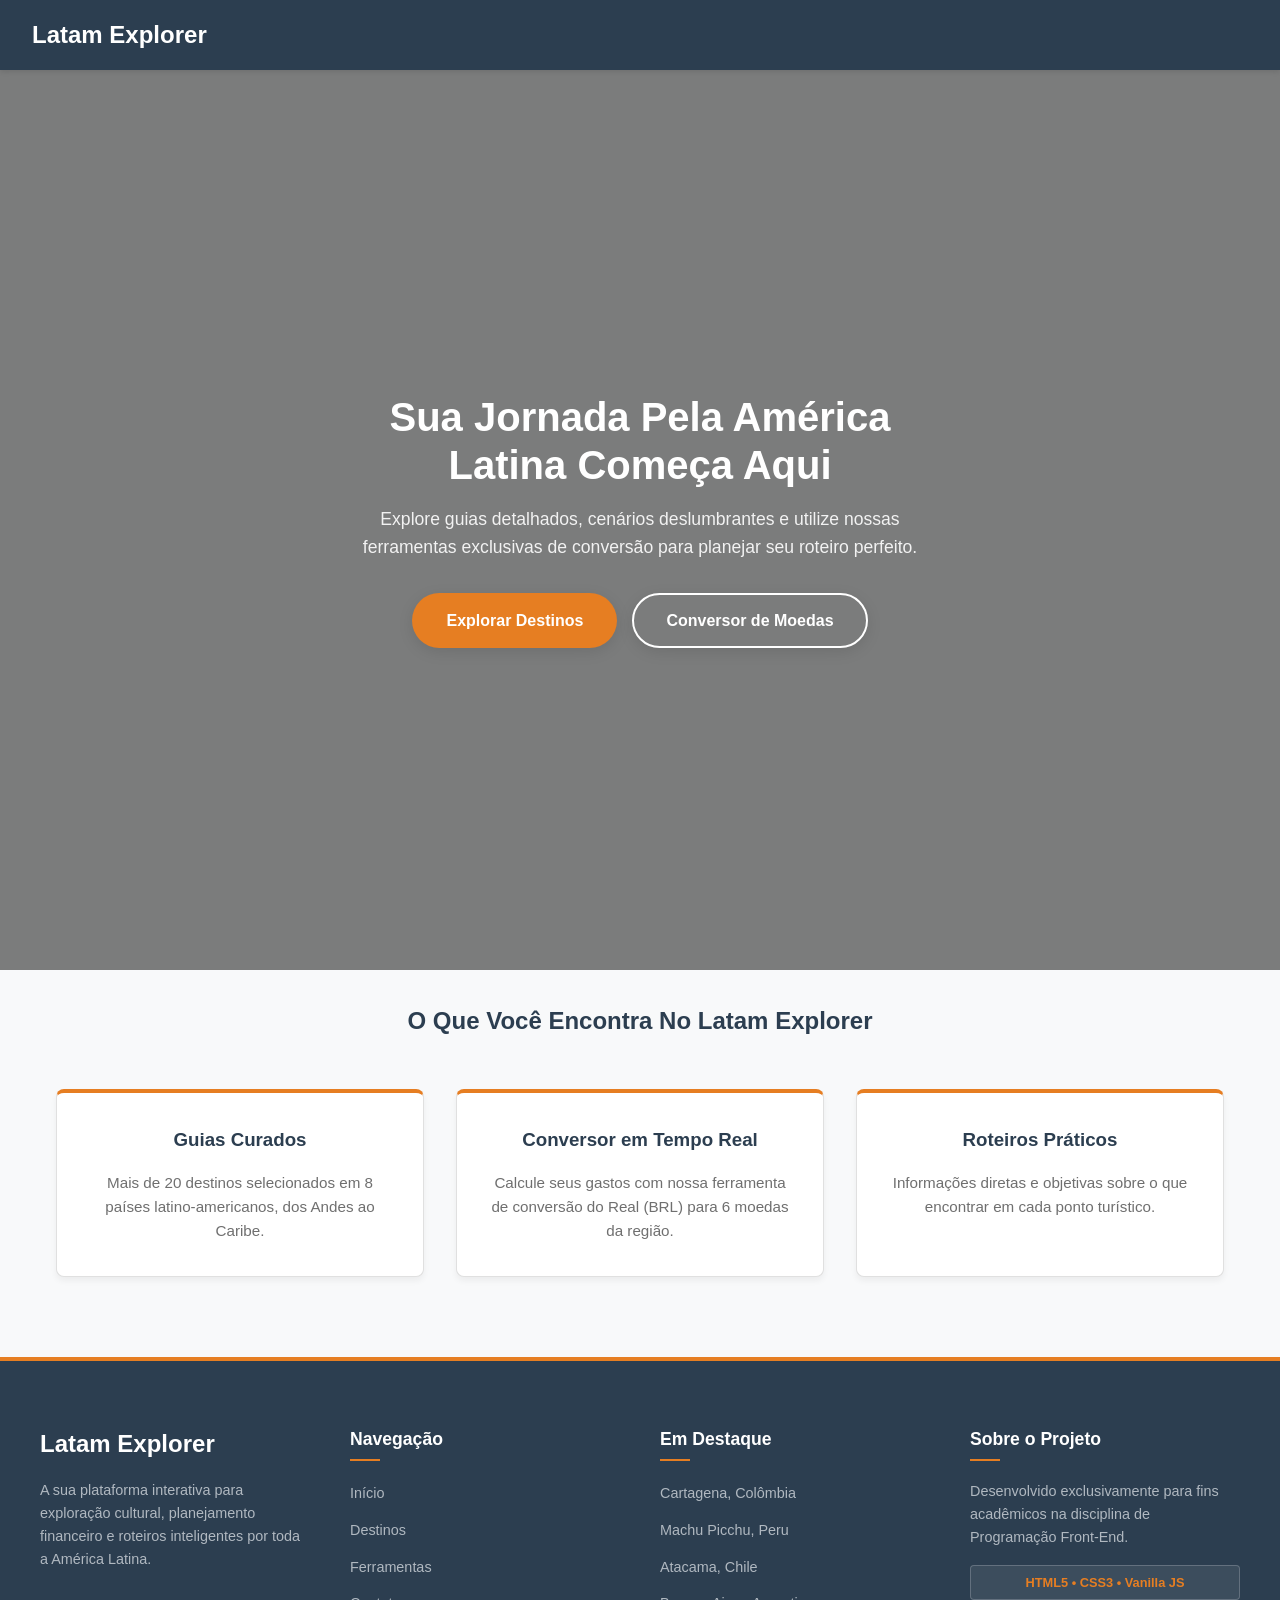
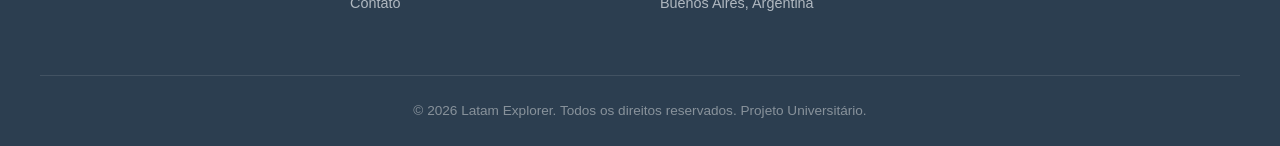
==== commit 266903da: "feat: implementa menu lateral responsivo, integra modo escuro ao menu e padroniza logo para Latam Ex" ====
--- a/index.html
+++ b/index.html
@@ -11,22 +11,24 @@
 </head>
 
 <body>
-    <header>
-        <div style="display: flex; align-items: center; gap: 15px;">
-            <button id="btn-theme"
-                style="background:none; border:1px solid #ccc; padding:5px 10px; border-radius:15px; cursor:pointer;">🌙
-                Tema</button>
-            <button id="btn-mobile" aria-label="Abrir Menu">☰</button>
-        </div>
-        <nav id="menu">
-            <ul>
-                <li><a href="index.html">Início</a></li>
-                <li><a href="destinos.html">Destinos</a></li>
-                <li><a href="ferramentas.html">Ferramentas</a></li>
-                <li><a href="contato.html">Contato</a></li>
-            </ul>
-        </nav>
+    <!-- ✅ header sem </header> duplicado -->
+    <header class="navbar">
+        <div class="logo">Latam Explorer</div>
+        <button id="btn-mobile" aria-label="Abrir Menu">☰</button>
     </header>
+
+    <!-- ✅ <nav> fora do header, sem </header> solto abaixo -->
+    <nav id="menu" class="menu-lateral">
+        <ul>
+            <li><a href="index.html">Início</a></li>
+            <li><a href="destinos.html">Destinos</a></li>
+            <li><a href="ferramentas.html">Ferramentas</a></li>
+            <li><a href="contato.html">Contato</a></li>
+            <li class="menu-item-tema">
+                <button id="btn-theme">🌙 Modo Escuro</button>
+            </li>
+        </ul>
+    </nav>
 
     <main>
         <section class="hero-section">
@@ -36,16 +38,11 @@
                     para planejar seu roteiro perfeito.</p>
 
                 <div class="hero-buttons">
-                    <a href="destinos.html" class="btn btn-primary">
-                        Explorar Destinos
-                    </a>
-
-                    <a href="ferramentas.html" class="btn btn-secondary">
-                        Conversor de Moedas
-                    </a>
+                    <a href="destinos.html" class="btn btn-primary">Explorar Destinos</a>
+                    <a href="ferramentas.html" class="btn btn-secondary">Conversor de Moedas</a>
                 </div>
             </div>
-            </div>
+            <!-- ✅ </div> sobrando removido aqui -->
         </section>
 
         <section class="features container">
@@ -60,7 +57,7 @@
                     <p>Calcule seus gastos com nossa ferramenta de conversão do Real (BRL) para 6 moedas da região.</p>
                 </div>
                 <div class="feature-card">
-                    <h3> Roteiros Práticos</h3>
+                    <h3>Roteiros Práticos</h3>
                     <p>Informações diretas e objetivas sobre o que encontrar em cada ponto turístico.</p>
                 </div>
             </div>
@@ -69,14 +66,12 @@
 
     <footer class="footer-moderno">
         <div class="footer-container">
-            <!-- Coluna 1: Sobre -->
             <div class="footer-col">
                 <span class="footer-logo">Latam Explorer</span>
                 <p>A sua plataforma interativa para exploração cultural, planejamento financeiro e roteiros inteligentes
                     por toda a América Latina.</p>
             </div>
 
-            <!-- Coluna 2: Navegação Rápida -->
             <div class="footer-col">
                 <h4>Navegação</h4>
                 <ul>
@@ -87,7 +82,6 @@
                 </ul>
             </div>
 
-            <!-- Coluna 3: Destinos Populares -->
             <div class="footer-col">
                 <h4>Em Destaque</h4>
                 <ul>
@@ -98,7 +92,6 @@
                 </ul>
             </div>
 
-            <!-- Coluna 4: Projeto Acadêmico -->
             <div class="footer-col">
                 <h4>Sobre o Projeto</h4>
                 <p>Desenvolvido exclusivamente para fins acadêmicos na disciplina de Programação Front-End.</p>
@@ -106,7 +99,6 @@
             </div>
         </div>
 
-        <!-- Linha de Copyright -->
         <div class="footer-bottom">
             <p>&copy; 2026 Latam Explorer. Todos os direitos reservados. Projeto Universitário.</p>
         </div>
--- a/css/style.css
+++ b/css/style.css
@@ -10,7 +10,6 @@
     --border-color: #e0e0e0;
 }
 
-/* --- Tema Dark Mode --- */
 [data-theme="dark"] {
     --bg-light: #121212;
     --text-dark: #e0e0e0;
@@ -93,7 +92,7 @@
     background-color: rgba(255, 255, 255, 0.1);
 }
 
-/* --- Botão Mobile --- */
+/* --- Botão Mobile (hambúrguer) --- */
 #btn-mobile {
     display: none;
     background: none;
@@ -101,6 +100,76 @@
     border: none;
     font-size: 1.5rem;
     cursor: pointer;
+}
+
+/* --- Menu Lateral (gaveta) --- */
+.menu-lateral {
+    position: fixed;
+    top: 0;
+    right: -100%;
+    width: 260px;
+    height: 100vh;
+    background: var(--primary-color);
+    display: flex;
+    flex-direction: column;
+    padding-top: 80px;
+    transition: right 0.4s ease;
+    z-index: 1000;
+    box-shadow: -5px 0 15px rgba(0, 0, 0, 0.25);
+}
+
+.menu-lateral.active {
+    right: 0;
+}
+
+.menu-lateral ul {
+    display: flex;
+    flex-direction: column;
+    gap: 0;
+    margin: 0;
+    padding: 0;
+    list-style: none;
+}
+
+.menu-lateral li {
+    width: 100%;
+}
+
+.menu-lateral a {
+    display: none;
+    width: 100%;
+    padding: 16px 24px;
+    color: white;
+    text-decoration: none;
+    border-top: 1px solid rgba(255, 255, 255, 0.08);
+    transition: background 0.3s;
+}
+
+.menu-lateral a:hover {
+    background: rgba(255, 255, 255, 0.08);
+}
+
+/* --- Botão de Tema (dentro do menu lateral) --- */
+.menu-item-tema {
+    margin-top: 20px;
+    padding: 20px;
+    border-top: 1px solid rgba(255, 255, 255, 0.15);
+}
+
+#btn-theme {
+    width: 100%;
+    background: transparent;
+    border: 1px solid white;
+    color: white;
+    padding: 10px 15px;
+    border-radius: 25px;
+    cursor: pointer;
+    transition: 0.3s;
+}
+
+#btn-theme:hover {
+    background: white;
+    color: var(--primary-color);
 }
 
 /* --- Container Geral --- */
@@ -130,14 +199,12 @@
     min-height: 60vh;
 }
 
-/* Container que envolve o conteúdo da página inicial (Estilo Parallax Fixo) */
 .hero-section {
     background-image: url('https://images.openai.com/static-rsc-4/aBUroQYHBvQuEJxjXoneXDt2TBZSho1ijrZGRYrfNDwp98wpntPv3_xW5PpnB9-7lArK-gYWExbDPETE409_QKiV1glv_udfU5Fkt9Sl0cgHdOHsDJmwI2AS8d-G1NpppNFetw11tIo5Lnn2NF9FFMBXnlXUz7MyIWfqCzGX19a9FB4taNOyIcQQBI6swQQp?purpose=fullsize');
     background-size: cover;
     background-position: center;
     background-repeat: no-repeat;
     background-attachment: fixed;
-    /* Adiciona uma camada escura para o texto branco continuar legível */
     background-blend-mode: overlay;
     background-color: rgba(0, 0, 0, 0.5);
     min-height: 100vh;
@@ -150,7 +217,6 @@
     text-align: center;
 }
 
-/* Container específico para o texto não ficar gigante em telas wide */
 .hero-content {
     max-width: 600px;
     margin: 0 auto;
@@ -178,13 +244,6 @@
     font-size: 1.2rem;
     margin-bottom: 2rem;
     color: #e0e0e0;
-}
-
-/* Ajuste fino dos botões */
-.hero-buttons {
-    display: flex;
-    justify-content: center;
-    gap: 1rem;
 }
 
 .hero-buttons {
@@ -226,14 +285,6 @@
 .btn-secondary:hover {
     background-color: white;
     color: var(--primary-color);
-}
-
-/* Ajuste fino dos botões */
-.hero-buttons {
-    display: flex;
-    gap: 15px;
-    justify-content: center;
-    flex-wrap: wrap;
 }
 
 /* --- Features Section --- */
@@ -777,7 +828,13 @@
    ========================================================================== */
 @media (max-width: 768px) {
 
-    /* Base Mobile */
+    /* --- Header --- */
+
+    .menu-lateral {
+        display: flex;
+        /* Ativado no mobile */
+    }
+
     #btn-mobile {
         display: block;
         background: none;
@@ -785,45 +842,23 @@
         color: white;
         font-size: 1.8rem;
         cursor: pointer;
-    }
-
-    #menu {
-        display: none;
-        position: absolute;
-        top: 100%;
-        left: 0;
-        width: 100%;
-        background-color: var(--primary-color);
-        box-shadow: 0 4px 6px rgba(0, 0, 0, 0.2);
-    }
-
-    #menu.active {
-        display: block;
-    }
-
-    #menu ul {
-        flex-direction: column;
-        padding: 1rem 0;
-        gap: 10px;
-    }
-
-    nav a {
-        display: block;
-        padding: 1rem;
-        text-align: center;
-        border-top: 1px solid rgba(255, 255, 255, 0.1);
-    }
-
-    .hero {
+        z-index: 1100;
+    }
+
+    /* --- Hero --- */
+    .hero,
+    .hero-section {
+        min-height: auto;
         padding: 4rem 1rem;
-        min-height: 50vh;
-    }
-
-    .hero h1 {
-        font-size: 1.8rem;
-    }
-
-    .hero p {
+    }
+
+    .hero h1,
+    .hero-content h1 {
+        font-size: 1.9rem;
+    }
+
+    .hero p,
+    .hero-content p {
         font-size: 1rem;
     }
 
@@ -837,14 +872,14 @@
         text-align: center;
     }
 
+    /* --- Footer --- */
     .footer-moderno {
-        padding: 2.5rem 1rem 1rem 1rem;
+        padding: 2.5rem 1rem 1rem;
         margin-top: 2rem;
     }
 
     .footer-container {
-        gap: 1.8rem;
-        padding-bottom: 2rem;
+        gap: 2rem;
     }
 
     .footer-col {
@@ -861,11 +896,11 @@
         padding-left: 0;
     }
 
-    /* Componentes Mobile */
-    .card-ferramenta {
-        margin: 1rem 0;
+    /* --- Componentes --- */
+    .card-ferramenta,
+    .card-ferramenta-moderno {
+        margin: 1rem 0 2rem;
         padding: 1.5rem 1rem;
-        border-radius: 8px;
     }
 
     .card-ferramenta h2 {
@@ -876,15 +911,9 @@
         font-size: 1rem;
     }
 
-    .card-ferramenta-moderno {
-        padding: 1.5rem 1rem;
-        margin: 1rem 0 2rem 0;
-        border-radius: 16px;
-    }
-
     .input-wrapper input {
+        width: 55%;
         font-size: 1.3rem;
-        width: 55%;
     }
 
     .input-wrapper select {
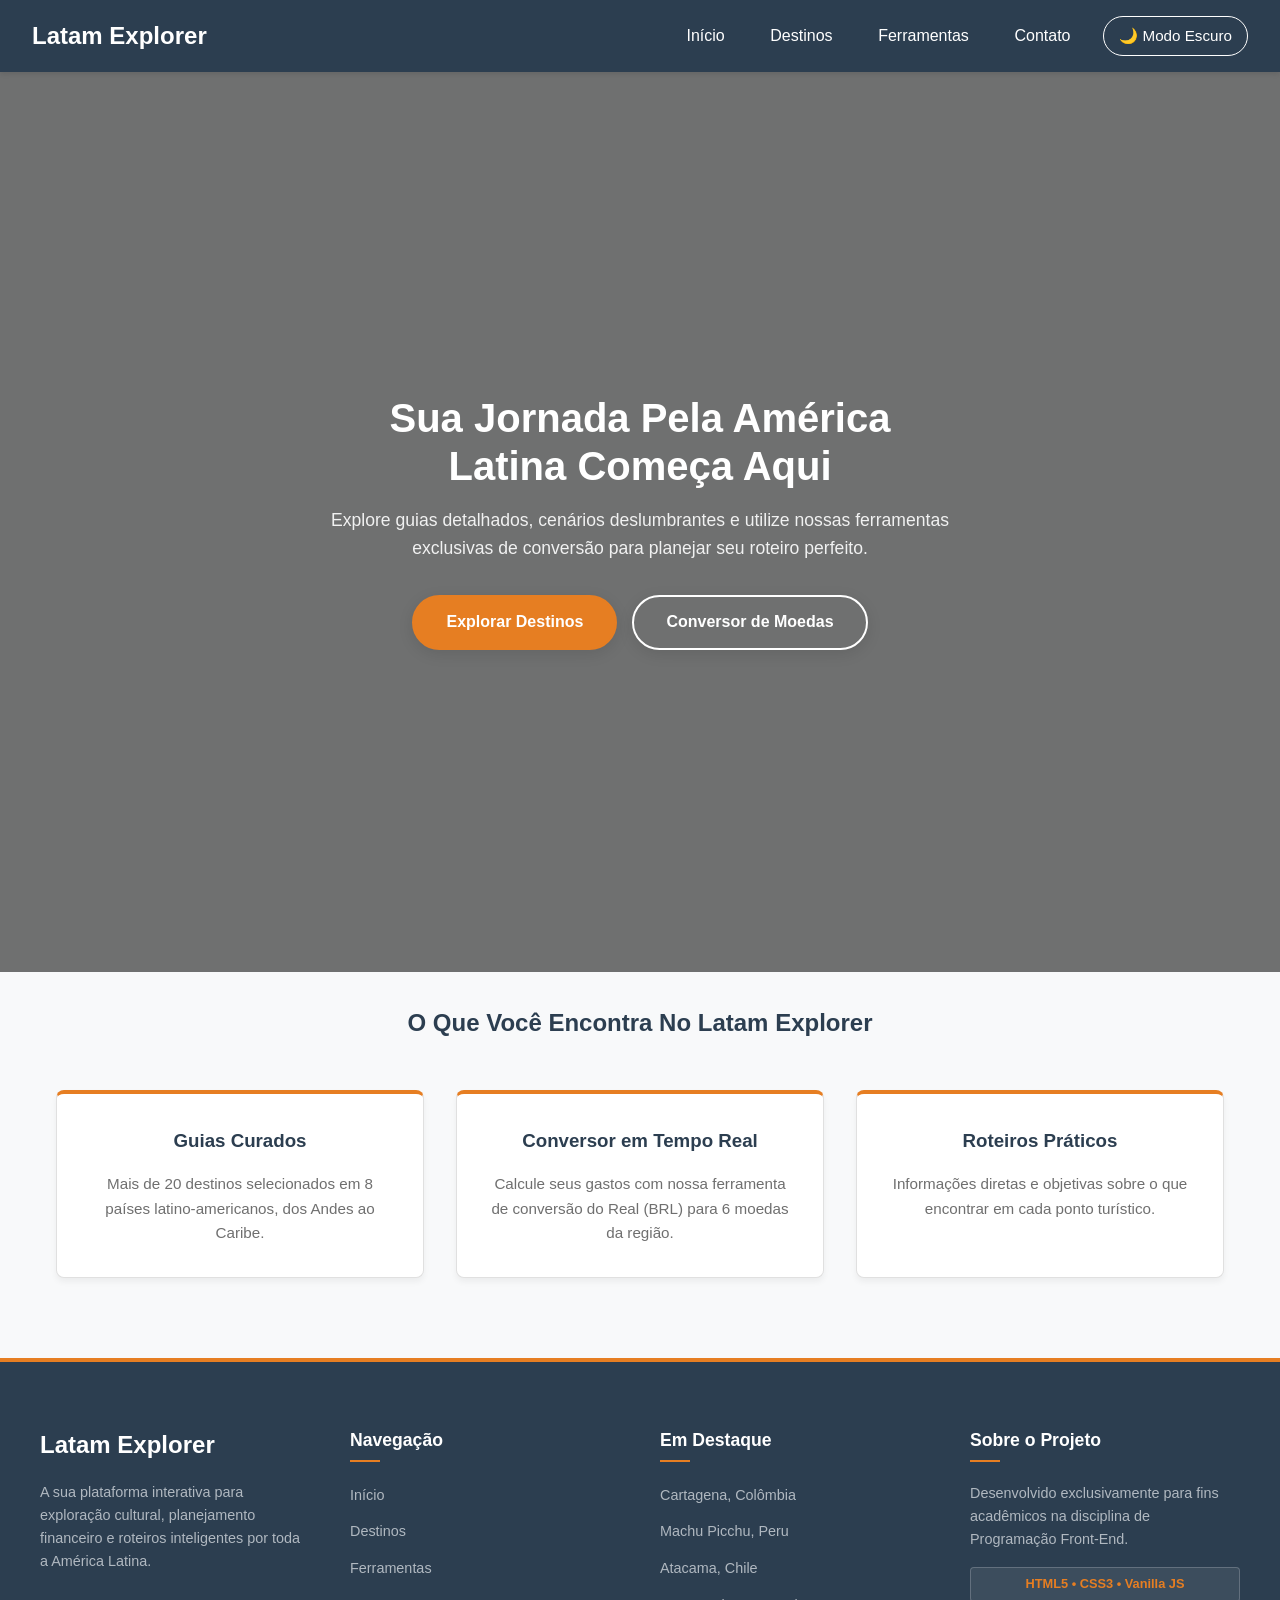
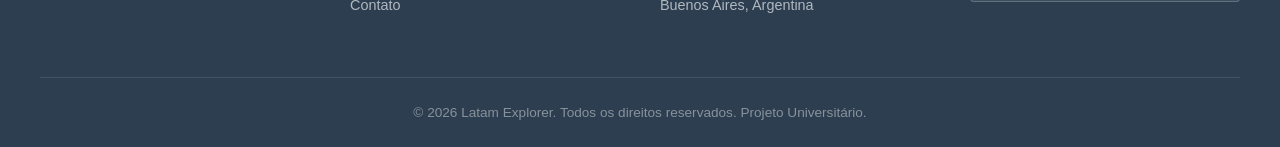
==== commit 92894ba8: "fix: corrige estrutura de navegação e bugs gerais - Padroniza header/nav em todas as páginas - Corri" ====
--- a/index.html
+++ b/index.html
@@ -11,24 +11,22 @@
 </head>
 
 <body>
-    <!-- ✅ header sem </header> duplicado -->
+    <!-- header sem </header> duplicado -->
     <header class="navbar">
-        <div class="logo">Latam Explorer</div>
-        <button id="btn-mobile" aria-label="Abrir Menu">☰</button>
+        <a href="index.html" class="logo">Latam Explorer</a>
+
+        <nav class="nav-desktop"> <!-- visível no desktop -->
+            <ul>
+                <li><a href="index.html">Início</a></li>
+                <li><a href="destinos.html">Destinos</a></li>
+                <li><a href="ferramentas.html">Ferramentas</a></li>
+                <li><a href="contato.html">Contato</a></li>
+                <li><button id="btn-theme">🌙 Modo Escuro</button></li>
+            </ul>
+        </nav>
+
+        <button id="btn-mobile">☰</button> <!-- visível só no mobile -->
     </header>
-
-    <!-- ✅ <nav> fora do header, sem </header> solto abaixo -->
-    <nav id="menu" class="menu-lateral">
-        <ul>
-            <li><a href="index.html">Início</a></li>
-            <li><a href="destinos.html">Destinos</a></li>
-            <li><a href="ferramentas.html">Ferramentas</a></li>
-            <li><a href="contato.html">Contato</a></li>
-            <li class="menu-item-tema">
-                <button id="btn-theme">🌙 Modo Escuro</button>
-            </li>
-        </ul>
-    </nav>
 
     <main>
         <section class="hero-section">
@@ -42,7 +40,7 @@
                     <a href="ferramentas.html" class="btn btn-secondary">Conversor de Moedas</a>
                 </div>
             </div>
-            <!-- ✅ </div> sobrando removido aqui -->
+            <!-- </div> sobrando removido aqui -->
         </section>
 
         <section class="features container">
--- a/css/style.css
+++ b/css/style.css
@@ -31,7 +31,6 @@
     display: flex;
     flex-direction: column;
     min-height: 100vh;
-    margin: 0;
     font-family: 'Segoe UI', Tahoma, Geneva, Verdana, sans-serif;
     background-color: var(--bg-light);
     color: var(--text-dark);
@@ -43,10 +42,12 @@
     flex-grow: 1;
 }
 
-/* --- Header --- */
-header {
+/* --- Header / Navbar --- */
+/* Cobre tanto <header> quanto <header class="navbar"> */
+header,
+.navbar {
     position: relative;
-    z-index: 1000;
+    z-index: 1100;
     background-color: var(--primary-color);
     color: white;
     padding: 1rem 2rem;
@@ -62,6 +63,7 @@
     max-width: 800px;
 }
 
+/* --- Logo --- */
 .logo {
     font-size: 1.5rem;
     font-weight: bold;
@@ -69,7 +71,7 @@
     text-decoration: none;
 }
 
-/* --- Menu de Navegação (Desktop) --- */
+/* --- Nav Desktop --- */
 nav ul {
     list-style: none;
     display: flex;
@@ -88,29 +90,33 @@
     transition: background-color 0.3s ease;
 }
 
-nav a:hover {
-    background-color: rgba(255, 255, 255, 0.1);
-}
-
-/* --- Botão Mobile (hambúrguer) --- */
+nav a:hover,
+nav a.ativo {
+    background-color: rgba(255, 255, 255, 0.15);
+}
+
+/* --- Botão Mobile (hamburguer) --- */
+/* Oculto no desktop, visivel so no mobile */
 #btn-mobile {
     display: none;
     background: none;
     color: white;
     border: none;
-    font-size: 1.5rem;
+    font-size: 1.8rem;
     cursor: pointer;
+    z-index: 1200;
 }
 
 /* --- Menu Lateral (gaveta) --- */
+/* BUG CORRIGIDO: display:none no desktop */
 .menu-lateral {
+    display: none;
     position: fixed;
     top: 0;
     right: -100%;
     width: 260px;
     height: 100vh;
     background: var(--primary-color);
-    display: flex;
     flex-direction: column;
     padding-top: 80px;
     transition: right 0.4s ease;
@@ -123,20 +129,20 @@
 }
 
 .menu-lateral ul {
-    display: flex;
-    flex-direction: column;
-    gap: 0;
+    list-style: none;
     margin: 0;
     padding: 0;
-    list-style: none;
+    display: flex;
+    flex-direction: column;
 }
 
 .menu-lateral li {
     width: 100%;
 }
 
+/* BUG CORRIGIDO: estava display:none, links ficavam invisiveis */
 .menu-lateral a {
-    display: none;
+    display: block;
     width: 100%;
     padding: 16px 24px;
     color: white;
@@ -145,11 +151,12 @@
     transition: background 0.3s;
 }
 
-.menu-lateral a:hover {
-    background: rgba(255, 255, 255, 0.08);
-}
-
-/* --- Botão de Tema (dentro do menu lateral) --- */
+.menu-lateral a:hover,
+.menu-lateral a.ativo {
+    background: rgba(255, 255, 255, 0.12);
+}
+
+/* --- Botao de Tema --- */
 .menu-item-tema {
     margin-top: 20px;
     padding: 20px;
@@ -164,7 +171,9 @@
     padding: 10px 15px;
     border-radius: 25px;
     cursor: pointer;
-    transition: 0.3s;
+    font-size: 0.95rem;
+    font-family: inherit;
+    transition: background 0.3s, color 0.3s;
 }
 
 #btn-theme:hover {
@@ -185,11 +194,13 @@
     opacity: 0.7;
 }
 
-/* --- Hero Section (Início) --- */
+
+/* ==========================================================================
+   3. HERO
+   ========================================================================== */
 .hero {
-    background: linear-gradient(rgba(44, 62, 80, 0.7), rgba(44, 62, 80, 0.7)), url('../assets/hero-bg.jpg');
-    background-size: cover;
-    background-position: center;
+    background: linear-gradient(rgba(44, 62, 80, 0.7), rgba(44, 62, 80, 0.7)),
+        url('../assets/hero-bg.jpg') center / cover no-repeat;
     color: white;
     text-align: center;
     padding: 6rem 1rem;
@@ -199,14 +210,15 @@
     min-height: 60vh;
 }
 
+/* BUG CORRIGIDO: URL da OpenAI substituida por Unsplash (funciona sem login) */
 .hero-section {
-    background-image: url('https://images.openai.com/static-rsc-4/aBUroQYHBvQuEJxjXoneXDt2TBZSho1ijrZGRYrfNDwp98wpntPv3_xW5PpnB9-7lArK-gYWExbDPETE409_QKiV1glv_udfU5Fkt9Sl0cgHdOHsDJmwI2AS8d-G1NpppNFetw11tIo5Lnn2NF9FFMBXnlXUz7MyIWfqCzGX19a9FB4taNOyIcQQBI6swQQp?purpose=fullsize');
+    background-image: url('https://images.unsplash.com/photo-1483729558449-99ef09a8c325?w=1600&auto=format&fit=crop');
     background-size: cover;
     background-position: center;
     background-repeat: no-repeat;
     background-attachment: fixed;
     background-blend-mode: overlay;
-    background-color: rgba(0, 0, 0, 0.5);
+    background-color: rgba(0, 0, 0, 0.55);
     min-height: 100vh;
     display: flex;
     flex-direction: column;
@@ -218,32 +230,22 @@
 }
 
 .hero-content {
-    max-width: 600px;
+    max-width: 620px;
     margin: 0 auto;
 }
 
-.hero-content h1 {
-    font-size: 2.5rem;
-    margin-bottom: 1rem;
-    line-height: 1.2;
-}
-
-.hero-content p {
-    font-size: 1.1rem;
-    margin-bottom: 2rem;
-    opacity: 0.9;
-}
-
+.hero-content h1,
 .hero h1 {
     font-size: 2.5rem;
     margin-bottom: 1rem;
     line-height: 1.2;
 }
 
+.hero-content p,
 .hero p {
-    font-size: 1.2rem;
+    font-size: 1.1rem;
     margin-bottom: 2rem;
-    color: #e0e0e0;
+    opacity: 0.9;
 }
 
 .hero-buttons {
@@ -253,7 +255,10 @@
     flex-wrap: wrap;
 }
 
-/* --- Botões --- */
+
+/* ==========================================================================
+   4. BOTOES
+   ========================================================================== */
 .btn {
     display: inline-block;
     padding: 0.8rem 2rem;
@@ -264,15 +269,19 @@
     cursor: pointer;
     border: 2px solid transparent;
     box-shadow: 0 4px 15px rgba(0, 0, 0, 0.1);
+    font-size: 1rem;
+    font-family: inherit;
 }
 
 .btn-primary {
     background-color: var(--secondary-color);
     color: white;
+    border-color: var(--secondary-color);
 }
 
 .btn-primary:hover {
     background-color: #d35400;
+    border-color: #d35400;
     transform: scale(1.05);
 }
 
@@ -287,7 +296,10 @@
     color: var(--primary-color);
 }
 
-/* --- Features Section --- */
+
+/* ==========================================================================
+   5. FEATURES / PAGINA INICIAL
+   ========================================================================== */
 .section-title {
     text-align: center;
     margin-bottom: 3rem;
@@ -301,111 +313,6 @@
     padding-bottom: 3rem;
 }
 
-/* --- Footer Moderno --- */
-.footer-moderno {
-    background-color: var(--primary-color);
-    color: #e0e0e0;
-    padding: 4rem 1rem 1.5rem 1rem;
-    margin-top: auto;
-    border-top: 4px solid var(--secondary-color);
-}
-
-.footer-container {
-    max-width: 1200px;
-    margin: 0 auto;
-    display: grid;
-    grid-template-columns: repeat(auto-fit, minmax(220px, 1fr));
-    gap: 2.5rem;
-    padding-bottom: 3rem;
-    border-bottom: 1px solid rgba(255, 255, 255, 0.1);
-}
-
-.footer-col {
-    display: flex;
-    flex-direction: column;
-}
-
-.footer-logo {
-    font-size: 1.5rem;
-    font-weight: bold;
-    color: white;
-    margin-bottom: 1rem;
-    display: inline-block;
-}
-
-.footer-col h4 {
-    color: white;
-    font-size: 1.1rem;
-    margin-bottom: 1.2rem;
-    position: relative;
-    padding-bottom: 0.5rem;
-}
-
-.footer-col h4::after {
-    content: '';
-    position: absolute;
-    left: 0;
-    bottom: 0;
-    width: 30px;
-    height: 2px;
-    background-color: var(--secondary-color);
-}
-
-.footer-col p {
-    font-size: 0.9rem;
-    line-height: 1.6;
-    color: #b0b8c0;
-}
-
-.footer-col ul {
-    list-style: none;
-    margin: 0;
-    padding: 0;
-}
-
-.footer-col ul li {
-    margin-bottom: 0.7rem;
-}
-
-.footer-col ul li a {
-    color: #b0b8c0;
-    text-decoration: none;
-    font-size: 0.9rem;
-    transition: color 0.3s ease, padding-left 0.3s ease;
-}
-
-.footer-col ul li a:hover {
-    color: white;
-    padding-left: 5px;
-}
-
-.tech-badge {
-    display: inline-block;
-    margin-top: 1rem;
-    padding: 0.4rem 0.8rem;
-    background-color: rgba(255, 255, 255, 0.08);
-    border: 1px solid rgba(255, 255, 255, 0.2);
-    border-radius: 4px;
-    font-size: 0.8rem;
-    font-weight: 600;
-    color: var(--secondary-color);
-    text-align: center;
-}
-
-.footer-bottom {
-    max-width: 1200px;
-    margin: 1.5rem auto 0 auto;
-    text-align: center;
-    font-size: 0.85rem;
-    color: #88929b;
-}
-
-
-/* ==========================================================================
-   3. COMPONENTES (CARDS, MODAIS E TOASTS)
-   ========================================================================== */
-
-/* --- Features / Cards de Destaque --- */
 .feature-card {
     background-color: var(--card-bg);
     border: 1px solid var(--border-color);
@@ -427,7 +334,36 @@
     opacity: 0.7;
 }
 
-/* --- Filtros por País --- */
+
+/* ==========================================================================
+   6. DESTINOS
+   ========================================================================== */
+
+/* --- Busca --- */
+.busca-container {
+    max-width: 500px;
+    margin: 0 auto 1.5rem auto;
+}
+
+.busca-container input {
+    width: 100%;
+    padding: 0.8rem 1.2rem;
+    border-radius: 25px;
+    border: 1px solid var(--border-color);
+    background: var(--card-bg);
+    color: var(--text-dark);
+    font-size: 1rem;
+    font-family: inherit;
+    outline: none;
+    transition: border-color 0.3s ease, box-shadow 0.3s ease;
+}
+
+.busca-container input:focus {
+    border-color: var(--secondary-color);
+    box-shadow: 0 0 0 3px rgba(230, 126, 34, 0.15);
+}
+
+/* --- Filtros por Pais --- */
 .filtros-container {
     display: flex;
     flex-wrap: wrap;
@@ -444,6 +380,8 @@
     border-radius: 20px;
     cursor: pointer;
     font-weight: 600;
+    font-size: 0.9rem;
+    font-family: inherit;
     transition: all 0.3s ease;
 }
 
@@ -453,14 +391,24 @@
     color: white;
 }
 
-/* --- Grid e Cards de Destinos --- */
+/* --- Grid de Destinos --- */
 .grid-destinos {
     display: grid;
-    grid-template-columns: repeat(auto-fit, minmax(280px, 1fr));
+    grid-template-columns: repeat(auto-fill, minmax(280px, 1fr));
     gap: 2rem;
     padding: 2rem 0;
 }
 
+.grid-vazio {
+    grid-column: 1 / -1;
+    text-align: center;
+    padding: 3rem 0;
+    color: var(--text-dark);
+    opacity: 0.6;
+    font-size: 1rem;
+}
+
+/* --- Cards de Destinos --- */
 .card {
     background: var(--card-bg);
     border-radius: 8px;
@@ -480,6 +428,7 @@
     height: 200px;
     object-fit: cover;
     background-color: #ddd;
+    display: block;
 }
 
 .card-content {
@@ -487,11 +436,22 @@
     display: flex;
     flex-direction: column;
     flex-grow: 1;
+}
+
+.card-pais {
+    display: inline-block;
+    font-size: 0.8rem;
+    font-weight: bold;
+    color: var(--secondary-color);
+    margin-bottom: 0.4rem;
+    text-transform: uppercase;
+    letter-spacing: 0.04em;
 }
 
 .card-content h3 {
     margin-bottom: 0.5rem;
     color: var(--primary-color);
+    font-size: 1.1rem;
 }
 
 .card-content p {
@@ -500,6 +460,7 @@
     color: var(--text-dark);
     opacity: 0.7;
     flex-grow: 1;
+    line-height: 1.5;
 }
 
 .btn-link {
@@ -509,276 +470,10 @@
     align-self: flex-start;
 }
 
-/* --- Ferramentas (Conversor Antigo) --- */
-.card-ferramenta {
-    max-width: 550px;
-    margin: 3rem auto;
-    background: var(--card-bg);
-    padding: 2.5rem;
-    border-radius: 12px;
-    box-shadow: 0 8px 20px rgba(0, 0, 0, 0.08);
-    border-top: 5px solid var(--secondary-color);
-}
-
-.card-ferramenta h2 {
-    color: var(--primary-color);
-    margin-bottom: 0.5rem;
-    font-size: 1.6rem;
-}
-
-.card-ferramenta .subtitulo {
-    font-size: 0.95rem;
-    margin-bottom: 2rem;
-}
-
-.card-ferramenta .btn {
-    width: 100%;
-    padding: 1rem;
-    font-size: 1rem;
-    margin-top: 0.5rem;
-}
-
-.box-resultado {
-    margin-top: 1.5rem;
-    padding: 1.2rem;
-    background-color: #f0f7f4;
-    border-left: 4px solid #27ae60;
-    border-radius: 4px;
-    text-align: center;
-}
-
-.box-resultado p {
-    font-size: 1.2rem;
-    font-weight: bold;
-    color: #2c3e50;
-    margin: 0;
-}
-
-/* --- Novo Conversor (Estilo Wise) --- */
-.card-ferramenta-moderno {
-    max-width: 520px;
-    margin: 2rem auto 4rem auto;
-    background: var(--card-bg);
-    padding: 2rem;
-    border-radius: 24px;
-    box-shadow: 0 12px 35px rgba(0, 0, 0, 0.1);
-    border: 1px solid var(--border-color);
-}
-
-.taxa-info {
-    text-align: center;
-    margin-bottom: 1.5rem;
-    font-size: 0.9rem;
-    color: var(--text-dark);
-    opacity: 0.7;
-}
-
-.taxa-info p {
-    font-weight: bold;
-    color: #1a8d44;
-    font-size: 1.05rem;
-    margin-top: 0.2rem;
-}
-
-.input-moeda-box {
-    background-color: var(--bg-light);
-    border: 1px solid var(--border-color);
-    border-radius: 16px;
-    padding: 1rem 1.2rem;
-    transition: border-color 0.2s ease, background-color 0.2s ease;
-}
-
-.input-moeda-box:focus-within {
-    border-color: #1a8d44;
-    background-color: var(--card-bg);
-    box-shadow: 0 0 0 3px rgba(26, 141, 68, 0.15);
-}
-
-.input-moeda-box label {
-    display: block;
-    font-size: 0.85rem;
-    color: var(--text-dark);
-    opacity: 0.7;
-    margin-bottom: 0.4rem;
-    font-weight: 600;
-}
-
-.input-wrapper {
-    display: flex;
-    justify-content: space-between;
-    align-items: center;
-    gap: 10px;
-}
-
-.input-wrapper input {
-    border: none;
-    background: transparent;
-    font-size: 1.6rem;
-    font-weight: bold;
-    color: var(--text-dark);
-    width: 60%;
-    outline: none;
-}
-
-.input-wrapper select {
-    border: none;
-    background-color: var(--bg-light);
-    padding: 0.5rem 0.8rem;
-    border-radius: 20px;
-    font-size: 1rem;
-    font-weight: bold;
-    color: var(--text-dark);
-    cursor: pointer;
-    outline: none;
-    transition: background-color 0.2s ease;
-}
-
-.input-wrapper select:hover {
-    background-color: var(--border-color);
-}
-
-.btn-inverter-wrapper {
-    display: flex;
-    justify-content: center;
-    margin: -12px 0;
-    position: relative;
-    z-index: 2;
-}
-
-.btn-inverter {
-    background-color: #aae5b8;
-    color: #1a8d44;
-    border: 3px solid var(--card-bg);
-    width: 44px;
-    height: 44px;
-    border-radius: 50%;
-    font-size: 1.3rem;
-    cursor: pointer;
-    display: flex;
-    align-items: center;
-    justify-content: center;
-    transition: transform 0.3s ease, background-color 0.2s ease;
-    box-shadow: 0 2px 8px rgba(0, 0, 0, 0.1);
-}
-
-.btn-inverter:hover {
-    transform: rotate(180deg) scale(1.08);
-    background-color: #8ce09e;
-}
-
-/* --- FAQ --- */
-.faq-container {
-    max-width: 700px;
-    margin: 0 auto 4rem auto;
-}
-
-.faq-container h2 {
-    text-align: center;
-    font-size: 1.8rem;
-    font-weight: 900;
-    margin-bottom: 2rem;
-    color: var(--primary-color);
-    letter-spacing: -0.5px;
-}
-
-.faq-item {
-    border-bottom: 1px solid var(--border-color);
-}
-
-.faq-pergunta {
-    width: 100%;
-    background: none;
-    border: none;
-    padding: 1.5rem 0;
-    display: flex;
-    justify-content: space-between;
-    align-items: center;
-    text-align: left;
-    font-size: 1.1rem;
-    font-weight: bold;
-    color: var(--primary-color);
-    cursor: pointer;
-}
-
-.faq-icone {
-    width: 32px;
-    height: 32px;
-    border-radius: 50%;
-    background-color: var(--bg-light);
-    display: flex;
-    align-items: center;
-    justify-content: center;
-    font-size: 1.2rem;
-    transition: transform 0.3s ease, background-color 0.3s ease;
-}
-
-.faq-item.active .faq-icone {
-    transform: rotate(45deg);
-    background-color: #aae5b8;
-    color: #1a8d44;
-}
-
-.faq-resposta {
-    max-height: 0;
-    overflow: hidden;
-    transition: max-height 0.3s ease;
-}
-
-.faq-resposta p {
-    padding-bottom: 1.5rem;
-    color: var(--text-dark);
-    opacity: 0.8;
-    line-height: 1.6;
-    font-size: 0.95rem;
-}
-
-/* --- Formulários --- */
-.contato-form {
-    max-width: 600px;
-    margin: 2rem auto;
-    padding: 2rem;
-    background: var(--card-bg);
-    border-radius: 8px;
-    box-shadow: 0 4px 6px rgba(0, 0, 0, 0.1);
-}
-
-.form-group {
-    margin-bottom: 1.5rem;
-    display: flex;
-    flex-direction: column;
-}
-
-.form-group label {
-    font-weight: 600;
-    margin-bottom: 0.5rem;
-    color: var(--primary-color);
-    font-size: 0.95rem;
-}
-
-.form-group input,
-.form-group select,
-.form-group textarea {
-    width: 100%;
-    padding: 0.85rem;
-    border: 1px solid var(--border-color);
-    border-radius: 6px;
-    font-size: 1rem;
-    font-family: inherit;
-    background-color: var(--bg-light);
-    color: var(--text-dark);
-    transition: border-color 0.3s ease, box-shadow 0.3s ease;
-}
-
-.form-group input:focus,
-.form-group select:focus,
-.form-group textarea:focus {
-    outline: none;
-    border-color: var(--secondary-color);
-    box-shadow: 0 0 0 3px rgba(230, 126, 34, 0.15);
-    background-color: var(--card-bg);
-}
-
-/* --- Modal / Lightbox --- */
+
+/* ==========================================================================
+   7. MODAL / LIGHTBOX
+   ========================================================================== */
 .modal-overlay {
     position: fixed;
     top: 0;
@@ -820,51 +515,438 @@
     font-size: 1.8rem;
     color: var(--text-dark);
     cursor: pointer;
-}
-
-
-/* ==========================================================================
-   4. RESPONSIVIDADE (MOBILE)
+    line-height: 1;
+}
+
+.modal-pais-badge {
+    display: inline-block;
+    color: var(--secondary-color);
+    font-weight: bold;
+    margin-top: 0.3rem;
+    font-size: 0.95rem;
+}
+
+.modal-divider {
+    margin: 1rem 0;
+    border: 0;
+    border-top: 1px solid var(--border-color);
+}
+
+.modal-descricao {
+    margin-bottom: 1rem;
+    line-height: 1.6;
+}
+
+.modal-detalhes {
+    background: rgba(0, 0, 0, 0.04);
+    padding: 1rem;
+    border-radius: 6px;
+}
+
+[data-theme="dark"] .modal-detalhes {
+    background: rgba(255, 255, 255, 0.05);
+}
+
+.modal-detalhes p+p {
+    margin-top: 0.5rem;
+}
+
+
+/* ==========================================================================
+   8. CONVERSOR DE MOEDAS
+   ========================================================================== */
+.card-ferramenta-moderno {
+    max-width: 520px;
+    margin: 2rem auto 4rem auto;
+    background: var(--card-bg);
+    padding: 2rem;
+    border-radius: 24px;
+    box-shadow: 0 12px 35px rgba(0, 0, 0, 0.1);
+    border: 1px solid var(--border-color);
+}
+
+.taxa-info {
+    text-align: center;
+    margin-bottom: 1.5rem;
+    font-size: 0.9rem;
+    color: var(--text-dark);
+    opacity: 0.7;
+}
+
+.taxa-info p {
+    font-weight: bold;
+    color: #1a8d44;
+    font-size: 1.05rem;
+    margin-top: 0.3rem;
+    opacity: 1;
+}
+
+.input-moeda-box {
+    background-color: var(--bg-light);
+    border: 1px solid var(--border-color);
+    border-radius: 16px;
+    padding: 1rem 1.2rem;
+    transition: border-color 0.2s ease, box-shadow 0.2s ease;
+}
+
+.input-moeda-box:focus-within {
+    border-color: #1a8d44;
+    background-color: var(--card-bg);
+    box-shadow: 0 0 0 3px rgba(26, 141, 68, 0.15);
+}
+
+.input-moeda-box label {
+    display: block;
+    font-size: 0.85rem;
+    color: var(--text-dark);
+    opacity: 0.7;
+    margin-bottom: 0.4rem;
+    font-weight: 600;
+}
+
+.input-wrapper {
+    display: flex;
+    justify-content: space-between;
+    align-items: center;
+    gap: 10px;
+}
+
+.input-wrapper input {
+    border: none;
+    background: transparent;
+    font-size: 1.6rem;
+    font-weight: bold;
+    color: var(--text-dark);
+    width: 60%;
+    outline: none;
+    font-family: inherit;
+}
+
+.input-wrapper select {
+    border: none;
+    background-color: var(--bg-light);
+    padding: 0.5rem 0.8rem;
+    border-radius: 20px;
+    font-size: 1rem;
+    font-weight: bold;
+    color: var(--text-dark);
+    cursor: pointer;
+    outline: none;
+    transition: background-color 0.2s ease;
+}
+
+.input-wrapper select:hover {
+    background-color: var(--border-color);
+}
+
+.btn-inverter-wrapper {
+    display: flex;
+    justify-content: center;
+    margin: -12px 0;
+    position: relative;
+    z-index: 2;
+}
+
+.btn-inverter {
+    background-color: #aae5b8;
+    color: #1a8d44;
+    border: 3px solid var(--card-bg);
+    width: 44px;
+    height: 44px;
+    border-radius: 50%;
+    font-size: 1.3rem;
+    cursor: pointer;
+    display: flex;
+    align-items: center;
+    justify-content: center;
+    transition: transform 0.3s ease, background-color 0.2s ease;
+    box-shadow: 0 2px 8px rgba(0, 0, 0, 0.1);
+}
+
+.btn-inverter:hover {
+    transform: rotate(180deg) scale(1.08);
+    background-color: #8ce09e;
+}
+
+
+/* ==========================================================================
+   9. FAQ
+   ========================================================================== */
+.faq-container {
+    max-width: 700px;
+    margin: 0 auto 4rem auto;
+}
+
+.faq-container h2 {
+    text-align: center;
+    font-size: 1.8rem;
+    font-weight: 900;
+    margin-bottom: 2rem;
+    color: var(--primary-color);
+    letter-spacing: -0.5px;
+}
+
+.faq-item {
+    border-bottom: 1px solid var(--border-color);
+}
+
+.faq-pergunta {
+    width: 100%;
+    background: none;
+    border: none;
+    padding: 1.5rem 0;
+    display: flex;
+    justify-content: space-between;
+    align-items: center;
+    text-align: left;
+    font-size: 1.1rem;
+    font-weight: bold;
+    color: var(--primary-color);
+    cursor: pointer;
+    font-family: inherit;
+}
+
+.faq-icone {
+    width: 32px;
+    height: 32px;
+    border-radius: 50%;
+    background-color: var(--bg-light);
+    display: flex;
+    align-items: center;
+    justify-content: center;
+    font-size: 1.2rem;
+    flex-shrink: 0;
+    transition: transform 0.3s ease, background-color 0.3s ease;
+}
+
+.faq-item.active .faq-icone {
+    transform: rotate(45deg);
+    background-color: #aae5b8;
+    color: #1a8d44;
+}
+
+.faq-resposta {
+    max-height: 0;
+    overflow: hidden;
+    transition: max-height 0.4s ease;
+}
+
+.faq-resposta p {
+    padding-bottom: 1.5rem;
+    color: var(--text-dark);
+    opacity: 0.8;
+    line-height: 1.6;
+    font-size: 0.95rem;
+}
+
+
+/* ==========================================================================
+   10. FORMULARIO DE CONTATO
+   ========================================================================== */
+.contato-form {
+    max-width: 600px;
+    margin: 2rem auto;
+    padding: 2rem;
+    background: var(--card-bg);
+    border-radius: 8px;
+    box-shadow: 0 4px 6px rgba(0, 0, 0, 0.1);
+}
+
+.form-group {
+    margin-bottom: 1.5rem;
+    display: flex;
+    flex-direction: column;
+}
+
+.form-group label {
+    font-weight: 600;
+    margin-bottom: 0.5rem;
+    color: var(--primary-color);
+    font-size: 0.95rem;
+}
+
+.form-group input,
+.form-group select,
+.form-group textarea {
+    width: 100%;
+    padding: 0.85rem;
+    border: 1px solid var(--border-color);
+    border-radius: 6px;
+    font-size: 1rem;
+    font-family: inherit;
+    background-color: var(--bg-light);
+    color: var(--text-dark);
+    transition: border-color 0.3s ease, box-shadow 0.3s ease;
+}
+
+.form-group input:focus,
+.form-group select:focus,
+.form-group textarea:focus {
+    outline: none;
+    border-color: var(--secondary-color);
+    box-shadow: 0 0 0 3px rgba(230, 126, 34, 0.15);
+    background-color: var(--card-bg);
+}
+
+.erro {
+    display: block;
+    color: #e74c3c;
+    font-size: 0.85rem;
+    margin-top: 0.3rem;
+    min-height: 1.1rem;
+}
+
+.sucesso-msg {
+    display: none;
+    color: #27ae60;
+    font-weight: 600;
+    margin-top: 1rem;
+    font-size: 0.95rem;
+}
+
+.sucesso-msg.visivel {
+    display: block;
+}
+
+
+/* ==========================================================================
+   11. FOOTER
+   ========================================================================== */
+.footer-moderno {
+    background-color: var(--primary-color);
+    color: #e0e0e0;
+    padding: 4rem 1rem 1.5rem 1rem;
+    margin-top: auto;
+    border-top: 4px solid var(--secondary-color);
+}
+
+.footer-container {
+    max-width: 1200px;
+    margin: 0 auto;
+    display: grid;
+    grid-template-columns: repeat(auto-fit, minmax(200px, 1fr));
+    gap: 2.5rem;
+    padding-bottom: 3rem;
+    border-bottom: 1px solid rgba(255, 255, 255, 0.1);
+}
+
+.footer-col {
+    display: flex;
+    flex-direction: column;
+}
+
+.footer-logo {
+    font-size: 1.5rem;
+    font-weight: bold;
+    color: white;
+    margin-bottom: 1rem;
+    display: inline-block;
+}
+
+.footer-col h4 {
+    color: white;
+    font-size: 1.1rem;
+    margin-bottom: 1.2rem;
+    position: relative;
+    padding-bottom: 0.5rem;
+}
+
+.footer-col h4::after {
+    content: '';
+    position: absolute;
+    left: 0;
+    bottom: 0;
+    width: 30px;
+    height: 2px;
+    background-color: var(--secondary-color);
+}
+
+.footer-col p {
+    font-size: 0.9rem;
+    line-height: 1.6;
+    color: #b0b8c0;
+}
+
+.footer-col ul {
+    list-style: none;
+    margin: 0;
+    padding: 0;
+}
+
+.footer-col ul li {
+    margin-bottom: 0.7rem;
+}
+
+.footer-col ul li a {
+    color: #b0b8c0;
+    text-decoration: none;
+    font-size: 0.9rem;
+    transition: color 0.3s ease, padding-left 0.3s ease;
+}
+
+.footer-col ul li a:hover {
+    color: white;
+    padding-left: 5px;
+}
+
+.tech-badge {
+    display: inline-block;
+    margin-top: 1rem;
+    padding: 0.4rem 0.8rem;
+    background-color: rgba(255, 255, 255, 0.08);
+    border: 1px solid rgba(255, 255, 255, 0.2);
+    border-radius: 4px;
+    font-size: 0.8rem;
+    font-weight: 600;
+    color: var(--secondary-color);
+    text-align: center;
+}
+
+.footer-bottom {
+    max-width: 1200px;
+    margin: 1.5rem auto 0 auto;
+    text-align: center;
+    font-size: 0.85rem;
+    color: #88929b;
+}
+
+
+/* ==========================================================================
+   12. RESPONSIVIDADE (MOBILE)
    ========================================================================== */
 @media (max-width: 768px) {
 
-    /* --- Header --- */
-
+    /* Exibe botao hamburguer */
+    #btn-mobile {
+        display: block;
+    }
+
+    /* Ativa menu lateral no mobile */
     .menu-lateral {
         display: flex;
-        /* Ativado no mobile */
-    }
-
-    #btn-mobile {
-        display: block;
-        background: none;
-        border: none;
-        color: white;
-        font-size: 1.8rem;
-        cursor: pointer;
-        z-index: 1100;
-    }
-
-    /* --- Hero --- */
+    }
+
+    /* Hero */
     .hero,
     .hero-section {
         min-height: auto;
-        padding: 4rem 1rem;
-    }
-
-    .hero h1,
-    .hero-content h1 {
+        padding: 5rem 1.5rem;
+        background-attachment: scroll;
+    }
+
+    .hero-content h1,
+    .hero h1 {
         font-size: 1.9rem;
     }
 
-    .hero p,
-    .hero-content p {
+    .hero-content p,
+    .hero p {
         font-size: 1rem;
     }
 
     .hero-buttons {
         flex-direction: column;
-        width: 100%;
+        align-items: stretch;
     }
 
     .btn {
@@ -872,10 +954,39 @@
         text-align: center;
     }
 
-    /* --- Footer --- */
+    /* Grid destinos: 1 coluna */
+    .grid-destinos {
+        grid-template-columns: 1fr;
+    }
+
+    /* Conversor */
+    .card-ferramenta-moderno {
+        margin: 1rem 0 2rem;
+        padding: 1.5rem 1rem;
+    }
+
+    .input-wrapper input {
+        width: 55%;
+        font-size: 1.3rem;
+    }
+
+    .input-wrapper select {
+        font-size: 0.9rem;
+        padding: 0.4rem 0.6rem;
+    }
+
+    /* FAQ */
+    .faq-container h2 {
+        font-size: 1.4rem;
+    }
+
+    .faq-pergunta {
+        font-size: 0.95rem;
+    }
+
+    /* Footer */
     .footer-moderno {
         padding: 2.5rem 1rem 1rem;
-        margin-top: 2rem;
     }
 
     .footer-container {
@@ -895,37 +1006,4 @@
     .footer-col ul li a:hover {
         padding-left: 0;
     }
-
-    /* --- Componentes --- */
-    .card-ferramenta,
-    .card-ferramenta-moderno {
-        margin: 1rem 0 2rem;
-        padding: 1.5rem 1rem;
-    }
-
-    .card-ferramenta h2 {
-        font-size: 1.3rem;
-    }
-
-    .box-resultado p {
-        font-size: 1rem;
-    }
-
-    .input-wrapper input {
-        width: 55%;
-        font-size: 1.3rem;
-    }
-
-    .input-wrapper select {
-        font-size: 0.9rem;
-        padding: 0.4rem 0.6rem;
-    }
-
-    .faq-container h2 {
-        font-size: 1.4rem;
-    }
-
-    .faq-pergunta {
-        font-size: 0.95rem;
-    }
 }
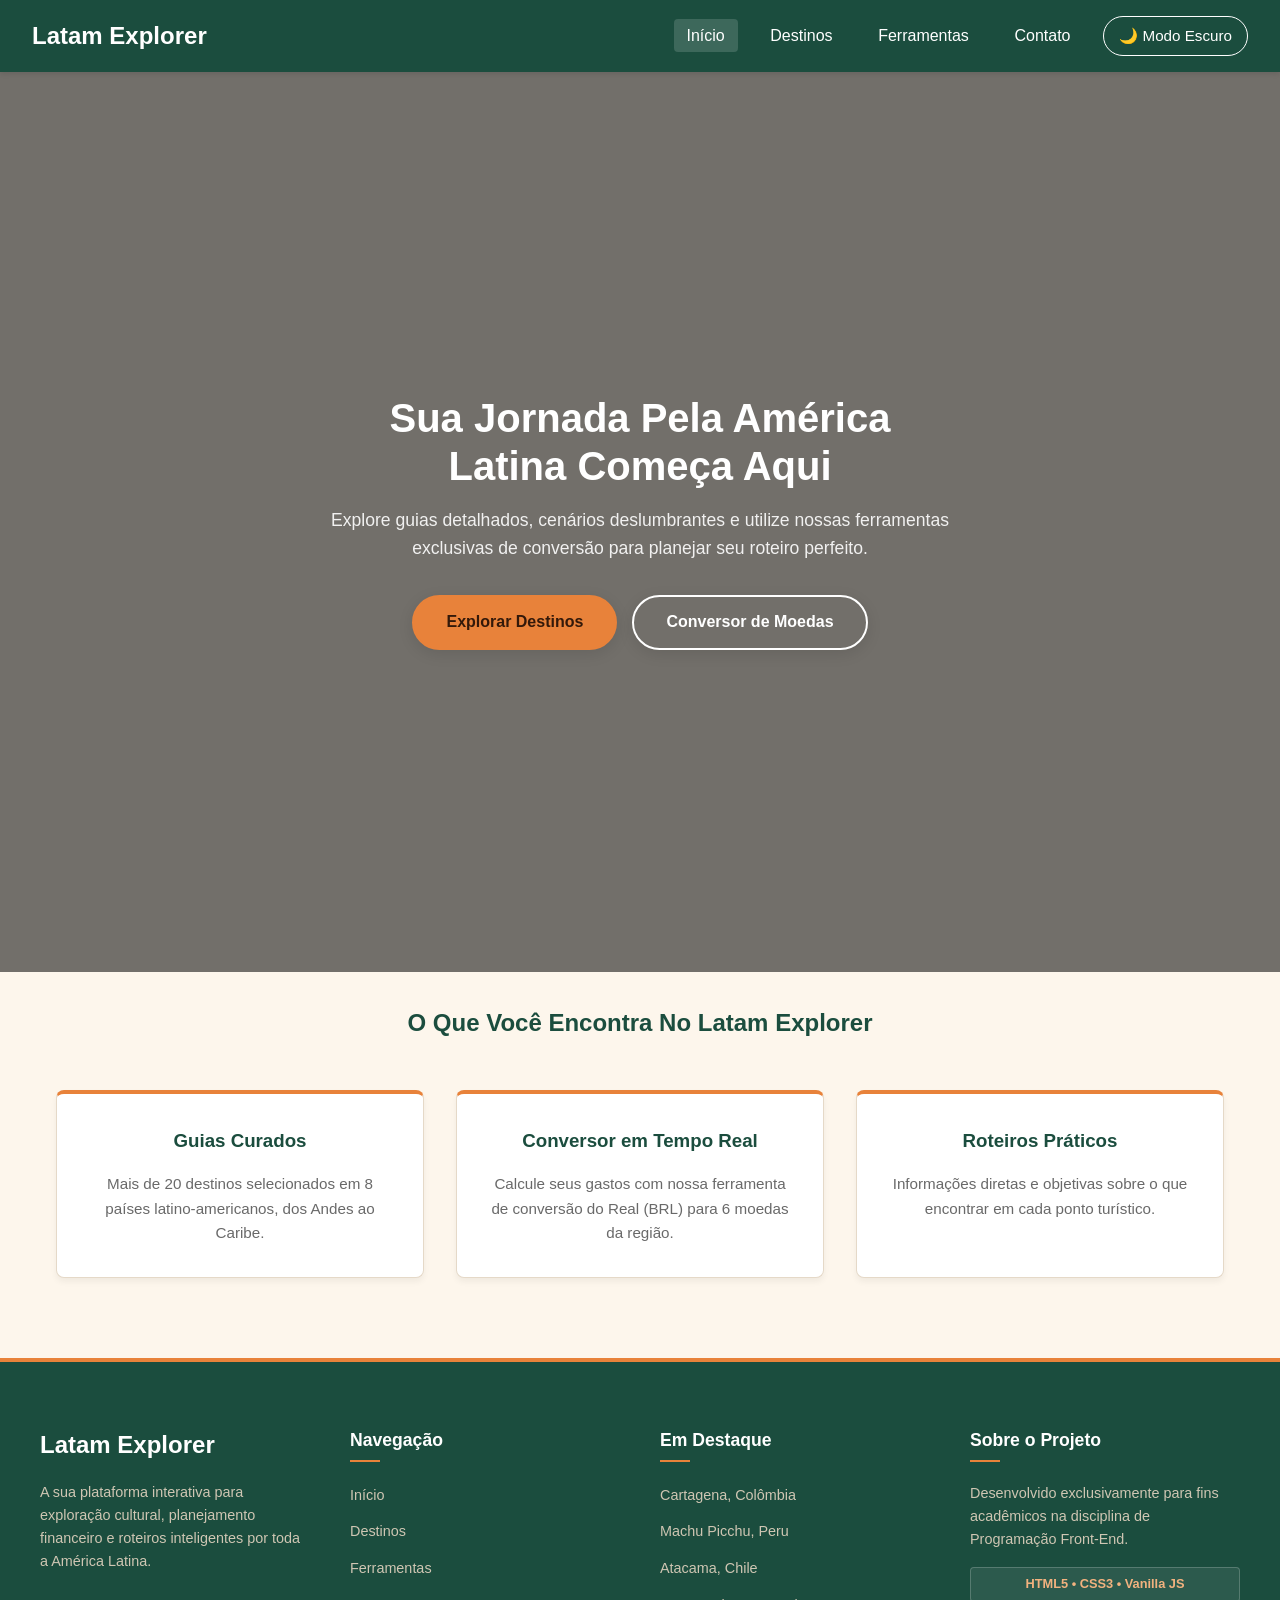
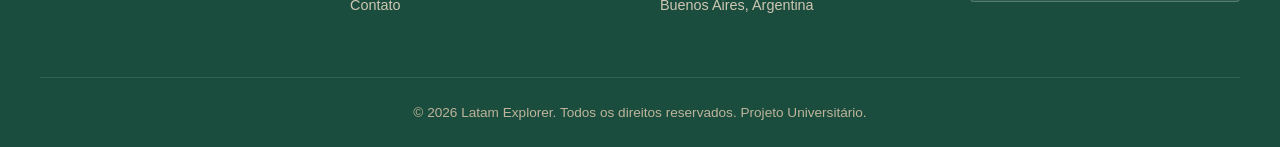
==== commit 231b3ddf: "fix(nav): unifica menu no header para desktop e mobile" ====
--- a/index.html
+++ b/index.html
@@ -11,21 +11,20 @@
 </head>
 
 <body>
-    <!-- header sem </header> duplicado -->
     <header class="navbar">
         <a href="index.html" class="logo">Latam Explorer</a>
 
-        <nav class="nav-desktop"> <!-- visível no desktop -->
+        <nav id="menu" class="menu-lateral">
             <ul>
-                <li><a href="index.html">Início</a></li>
+                <li><a href="index.html" class="ativo">Início</a></li>
                 <li><a href="destinos.html">Destinos</a></li>
                 <li><a href="ferramentas.html">Ferramentas</a></li>
                 <li><a href="contato.html">Contato</a></li>
-                <li><button id="btn-theme">🌙 Modo Escuro</button></li>
+                <li class="menu-item-tema"><button id="btn-theme">🌙 Modo Escuro</button></li>
             </ul>
         </nav>
 
-        <button id="btn-mobile">☰</button> <!-- visível só no mobile -->
+        <button id="btn-mobile" aria-label="Abrir Menu">☰</button>
     </header>
 
     <main>
@@ -40,7 +39,6 @@
                     <a href="ferramentas.html" class="btn btn-secondary">Conversor de Moedas</a>
                 </div>
             </div>
-            <!-- </div> sobrando removido aqui -->
         </section>
 
         <section class="features container">
--- a/css/style.css
+++ b/css/style.css
@@ -2,19 +2,30 @@
    1. VARIÁVEIS E TEMA (DARK MODE)
    ========================================================================== */
 :root {
-    --primary-color: #2c3e50;
-    --secondary-color: #e67e22;
-    --bg-light: #f8f9fa;
-    --text-dark: #333;
+    --primary-color: #1b4d3e;
+    /* verde-selva profundo */
+    --secondary-color: #e8823a;
+    /* terracota / pôr-do-sol */
+    --bg-light: #fdf6ec;
+    /* areia quente */
+    --text-dark: #2b2b2b;
     --card-bg: #ffffff;
-    --border-color: #e0e0e0;
+    --border-color: #e5d9c8;
+    /* Tons derivados para TEXTO (contraste AA >= 4.5:1 por tema) */
+    --primary-text: #1b4d3e;
+    /* títulos/rotulos sobre fundos claros */
+    --accent-text: #a04b10;
+    /* terracota-escuro p/ texto pequeno sobre card */
 }
 
 [data-theme="dark"] {
-    --bg-light: #121212;
-    --text-dark: #e0e0e0;
-    --card-bg: #1e1e1e;
-    --border-color: #333333;
+    /* fundo escuro quente (marrom/verde dessaturado), texto em tom areia */
+    --bg-light: #15130f;
+    --text-dark: #ece3d1;
+    --card-bg: #221e17;
+    --border-color: #3d372c;
+    --primary-text: #a9d3bd;
+    --accent-text: #e8823a;
 }
 
 
@@ -107,64 +118,23 @@
     z-index: 1200;
 }
 
-/* --- Menu Lateral (gaveta) --- */
-/* BUG CORRIGIDO: display:none no desktop */
+/* --- Menu de Navegação --- */
+/* Desktop: horizontal dentro do header (usa as regras "nav ul"/"nav a" acima).
+   Mobile: vira gaveta lateral no @media (max-width: 768px). */
 .menu-lateral {
-    display: none;
-    position: fixed;
-    top: 0;
-    right: -100%;
-    width: 260px;
-    height: 100vh;
-    background: var(--primary-color);
-    flex-direction: column;
-    padding-top: 80px;
-    transition: right 0.4s ease;
-    z-index: 1000;
-    box-shadow: -5px 0 15px rgba(0, 0, 0, 0.25);
-}
-
-.menu-lateral.active {
-    right: 0;
-}
-
-.menu-lateral ul {
-    list-style: none;
+    display: flex;
+    align-items: center;
+}
+
+/* --- Botao de Tema --- */
+.menu-item-tema {
     margin: 0;
     padding: 0;
-    display: flex;
-    flex-direction: column;
-}
-
-.menu-lateral li {
-    width: 100%;
-}
-
-/* BUG CORRIGIDO: estava display:none, links ficavam invisiveis */
-.menu-lateral a {
-    display: block;
-    width: 100%;
-    padding: 16px 24px;
-    color: white;
-    text-decoration: none;
-    border-top: 1px solid rgba(255, 255, 255, 0.08);
-    transition: background 0.3s;
-}
-
-.menu-lateral a:hover,
-.menu-lateral a.ativo {
-    background: rgba(255, 255, 255, 0.12);
-}
-
-/* --- Botao de Tema --- */
-.menu-item-tema {
-    margin-top: 20px;
-    padding: 20px;
-    border-top: 1px solid rgba(255, 255, 255, 0.15);
+    border: none;
 }
 
 #btn-theme {
-    width: 100%;
+    width: auto;
     background: transparent;
     border: 1px solid white;
     color: white;
@@ -184,6 +154,9 @@
 /* --- Container Geral --- */
 .container {
     max-width: 1200px;
+    /* width explícita: como filho flex do body com margin auto, o container
+       encolheria para o conteúdo (stretch não se aplica com margem auto) */
+    width: 100%;
     margin: 0 auto;
     padding: 2rem 1rem;
 }
@@ -199,7 +172,7 @@
    3. HERO
    ========================================================================== */
 .hero {
-    background: linear-gradient(rgba(44, 62, 80, 0.7), rgba(44, 62, 80, 0.7)),
+    background: linear-gradient(rgba(27, 77, 62, 0.7), rgba(27, 77, 62, 0.7)),
         url('../assets/hero-bg.jpg') center / cover no-repeat;
     color: white;
     text-align: center;
@@ -275,13 +248,14 @@
 
 .btn-primary {
     background-color: var(--secondary-color);
-    color: white;
+    /* texto escuro: branco sobre a terracota reprova AA (2.7:1); este dá 6.0:1 */
+    color: #33190a;
     border-color: var(--secondary-color);
 }
 
 .btn-primary:hover {
-    background-color: #d35400;
-    border-color: #d35400;
+    background-color: #d9722a;
+    border-color: #d9722a;
     transform: scale(1.05);
 }
 
@@ -303,7 +277,7 @@
 .section-title {
     text-align: center;
     margin-bottom: 3rem;
-    color: var(--primary-color);
+    color: var(--primary-text);
 }
 
 .grid-features {
@@ -325,7 +299,7 @@
 
 .feature-card h3 {
     margin-bottom: 1rem;
-    color: var(--primary-color);
+    color: var(--primary-text);
 }
 
 .feature-card p {
@@ -360,7 +334,7 @@
 
 .busca-container input:focus {
     border-color: var(--secondary-color);
-    box-shadow: 0 0 0 3px rgba(230, 126, 34, 0.15);
+    box-shadow: 0 0 0 3px rgba(232, 130, 58, 0.18);
 }
 
 /* --- Filtros por Pais --- */
@@ -374,8 +348,8 @@
 
 .btn-filtro {
     background-color: var(--card-bg);
-    color: var(--primary-color);
-    border: 2px solid var(--primary-color);
+    color: var(--primary-text);
+    border: 2px solid var(--primary-text);
     padding: 0.5rem 1rem;
     border-radius: 20px;
     cursor: pointer;
@@ -394,7 +368,7 @@
 /* --- Grid de Destinos --- */
 .grid-destinos {
     display: grid;
-    grid-template-columns: repeat(auto-fill, minmax(280px, 1fr));
+    grid-template-columns: repeat(auto-fit, minmax(240px, 1fr));
     gap: 2rem;
     padding: 2rem 0;
 }
@@ -427,7 +401,7 @@
     width: 100%;
     height: 200px;
     object-fit: cover;
-    background-color: #ddd;
+    background-color: #e5d9c8;
     display: block;
 }
 
@@ -442,7 +416,7 @@
     display: inline-block;
     font-size: 0.8rem;
     font-weight: bold;
-    color: var(--secondary-color);
+    color: var(--accent-text);
     margin-bottom: 0.4rem;
     text-transform: uppercase;
     letter-spacing: 0.04em;
@@ -450,7 +424,7 @@
 
 .card-content h3 {
     margin-bottom: 0.5rem;
-    color: var(--primary-color);
+    color: var(--primary-text);
     font-size: 1.1rem;
 }
 
@@ -465,7 +439,7 @@
 
 .btn-link {
     text-decoration: none;
-    color: var(--secondary-color);
+    color: var(--accent-text);
     font-weight: bold;
     align-self: flex-start;
 }
@@ -520,7 +494,7 @@
 
 .modal-pais-badge {
     display: inline-block;
-    color: var(--secondary-color);
+    color: var(--accent-text);
     font-weight: bold;
     margin-top: 0.3rem;
     font-size: 0.95rem;
@@ -575,10 +549,14 @@
 
 .taxa-info p {
     font-weight: bold;
-    color: #1a8d44;
+    color: #177245;
     font-size: 1.05rem;
     margin-top: 0.3rem;
     opacity: 1;
+}
+
+[data-theme="dark"] .taxa-info p {
+    color: #7fd7a4;
 }
 
 .input-moeda-box {
@@ -590,9 +568,9 @@
 }
 
 .input-moeda-box:focus-within {
-    border-color: #1a8d44;
+    border-color: #177245;
     background-color: var(--card-bg);
-    box-shadow: 0 0 0 3px rgba(26, 141, 68, 0.15);
+    box-shadow: 0 0 0 3px rgba(23, 114, 69, 0.15);
 }
 
 .input-moeda-box label {
@@ -648,8 +626,8 @@
 }
 
 .btn-inverter {
-    background-color: #aae5b8;
-    color: #1a8d44;
+    background-color: #cde8cf;
+    color: #1b4d3e;
     border: 3px solid var(--card-bg);
     width: 44px;
     height: 44px;
@@ -665,7 +643,7 @@
 
 .btn-inverter:hover {
     transform: rotate(180deg) scale(1.08);
-    background-color: #8ce09e;
+    background-color: #b9ddbb;
 }
 
 
@@ -682,7 +660,7 @@
     font-size: 1.8rem;
     font-weight: 900;
     margin-bottom: 2rem;
-    color: var(--primary-color);
+    color: var(--primary-text);
     letter-spacing: -0.5px;
 }
 
@@ -701,7 +679,7 @@
     text-align: left;
     font-size: 1.1rem;
     font-weight: bold;
-    color: var(--primary-color);
+    color: var(--primary-text);
     cursor: pointer;
     font-family: inherit;
 }
@@ -721,8 +699,8 @@
 
 .faq-item.active .faq-icone {
     transform: rotate(45deg);
-    background-color: #aae5b8;
-    color: #1a8d44;
+    background-color: #cde8cf;
+    color: #1b4d3e;
 }
 
 .faq-resposta {
@@ -761,7 +739,7 @@
 .form-group label {
     font-weight: 600;
     margin-bottom: 0.5rem;
-    color: var(--primary-color);
+    color: var(--primary-text);
     font-size: 0.95rem;
 }
 
@@ -784,26 +762,34 @@
 .form-group textarea:focus {
     outline: none;
     border-color: var(--secondary-color);
-    box-shadow: 0 0 0 3px rgba(230, 126, 34, 0.15);
+    box-shadow: 0 0 0 3px rgba(232, 130, 58, 0.18);
     background-color: var(--card-bg);
 }
 
 .erro {
     display: block;
-    color: #e74c3c;
+    color: #b23315;
     font-size: 0.85rem;
     margin-top: 0.3rem;
     min-height: 1.1rem;
 }
 
+[data-theme="dark"] .erro {
+    color: #ff9d80;
+}
+
 .sucesso-msg {
     display: none;
-    color: #27ae60;
+    color: #1e7c4b;
     font-weight: 600;
     margin-top: 1rem;
     font-size: 0.95rem;
 }
 
+[data-theme="dark"] .sucesso-msg {
+    color: #7fd7a4;
+}
+
 .sucesso-msg.visivel {
     display: block;
 }
@@ -814,7 +800,7 @@
    ========================================================================== */
 .footer-moderno {
     background-color: var(--primary-color);
-    color: #e0e0e0;
+    color: #efe7d8;
     padding: 4rem 1rem 1.5rem 1rem;
     margin-top: auto;
     border-top: 4px solid var(--secondary-color);
@@ -864,7 +850,7 @@
 .footer-col p {
     font-size: 0.9rem;
     line-height: 1.6;
-    color: #b0b8c0;
+    color: #cfc6b3;
 }
 
 .footer-col ul {
@@ -878,7 +864,7 @@
 }
 
 .footer-col ul li a {
-    color: #b0b8c0;
+    color: #cfc6b3;
     text-decoration: none;
     font-size: 0.9rem;
     transition: color 0.3s ease, padding-left 0.3s ease;
@@ -898,7 +884,8 @@
     border-radius: 4px;
     font-size: 0.8rem;
     font-weight: 600;
-    color: var(--secondary-color);
+    /* terracota clareada: 5.26:1 sobre o verde do footer (terracota pura dava 3.53) */
+    color: #f2b27f;
     text-align: center;
 }
 
@@ -907,7 +894,7 @@
     margin: 1.5rem auto 0 auto;
     text-align: center;
     font-size: 0.85rem;
-    color: #88929b;
+    color: #beb49b;
 }
 
 
@@ -921,9 +908,52 @@
         display: block;
     }
 
-    /* Ativa menu lateral no mobile */
+    /* Menu vira gaveta lateral */
     .menu-lateral {
-        display: flex;
+        position: fixed;
+        top: 0;
+        right: -100%;
+        width: 260px;
+        height: 100vh;
+        background: var(--primary-color);
+        flex-direction: column;
+        align-items: stretch;
+        padding-top: 80px;
+        transition: right 0.4s ease;
+        z-index: 1000;
+        box-shadow: -5px 0 15px rgba(0, 0, 0, 0.25);
+    }
+
+    .menu-lateral.active {
+        right: 0;
+    }
+
+    .menu-lateral ul {
+        flex-direction: column;
+        align-items: stretch;
+        gap: 0;
+    }
+
+    .menu-lateral li {
+        width: 100%;
+    }
+
+    .menu-lateral a {
+        display: block;
+        width: 100%;
+        padding: 16px 24px;
+        border-radius: 0;
+        border-top: 1px solid rgba(255, 255, 255, 0.08);
+    }
+
+    .menu-item-tema {
+        margin-top: 20px;
+        padding: 20px;
+        border-top: 1px solid rgba(255, 255, 255, 0.15);
+    }
+
+    #btn-theme {
+        width: 100%;
     }
 
     /* Hero */
